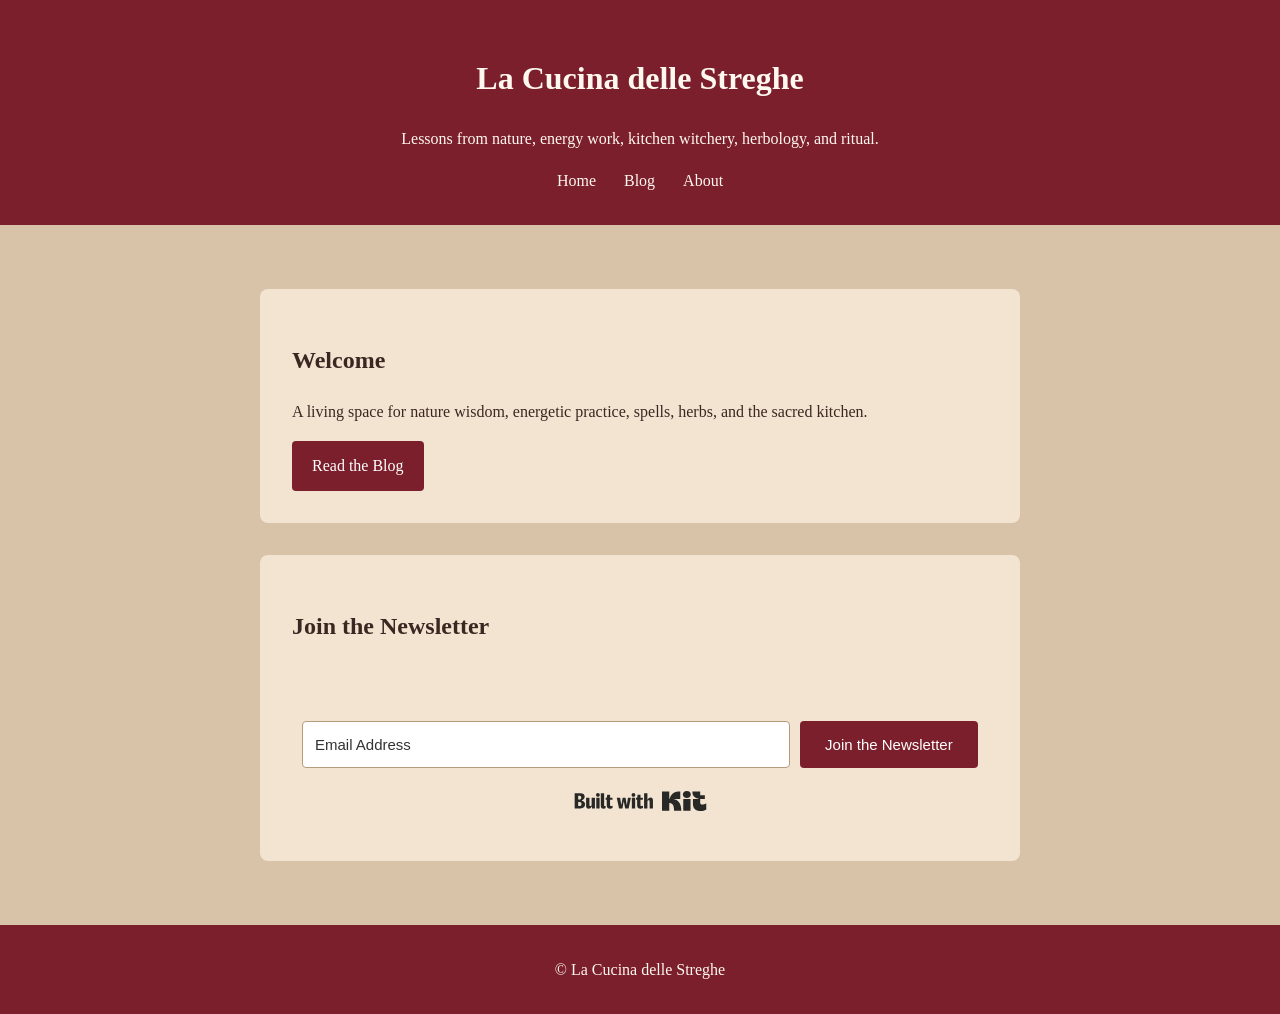
==== index.html @ 62442eb1 "Add files via upload" ====
<!doctype html>
<html lang="en">
<head>
  <meta charset="utf-8">
  <meta name="viewport" content="width=device-width,initial-scale=1">
  <title>La Cucina delle Streghe</title>
  <link rel="stylesheet" href="style.css">
</head>
<body>
  <header>
    <h1>La Cucina delle Streghe</h1>
    <p>Lessons from nature, energy work, kitchen witchery, herbology, and ritual.</p>
    <nav>
      <a href="index.html">Home</a>
      <a href="blog.html">Blog</a>
      <a href="about.html">About</a>
    </nav>
  </header>

  <main>
    <section class="hero">
      <h2>Welcome</h2>
      <p>A living space for nature wisdom, energetic practice, spells, herbs, and the sacred kitchen.</p>
      <a class="button" href="blog.html">Read the Blog</a>
    </section>

    <section>
      <h2>Join the Newsletter</h2>
      <script src="https://f.convertkit.com/ckjs/ck.5.js"></script>
      <form action="https://app.kit.com/forms/9707019/subscriptions" class="seva-form formkit-form" method="post" data-sv-form="9707019" data-uid="40eaea085b" data-format="inline" data-version="5" data-options="{&quot;settings&quot;:{&quot;after_subscribe&quot;:{&quot;action&quot;:&quot;message&quot;,&quot;success_message&quot;:&quot;Success! Now check your email to confirm your subscription.&quot;,&quot;redirect_url&quot;:&quot;&quot;},&quot;analytics&quot;:{&quot;google&quot;:null,&quot;fathom&quot;:null,&quot;facebook&quot;:null,&quot;segment&quot;:null,&quot;pinterest&quot;:null,&quot;sparkloop&quot;:null,&quot;googletagmanager&quot;:null},&quot;modal&quot;:{&quot;trigger&quot;:&quot;timer&quot;,&quot;scroll_percentage&quot;:null,&quot;timer&quot;:5,&quot;devices&quot;:&quot;all&quot;,&quot;show_once_every&quot;:15},&quot;powered_by&quot;:{&quot;show&quot;:true,&quot;url&quot;:&quot;https://kit.com/features/forms?utm_campaign=poweredby&amp;utm_content=form&amp;utm_medium=referral&amp;utm_source=dynamic&quot;},&quot;recaptcha&quot;:{&quot;enabled&quot;:false},&quot;return_visitor&quot;:{&quot;action&quot;:&quot;show&quot;,&quot;custom_content&quot;:&quot;&quot;},&quot;slide_in&quot;:{&quot;display_in&quot;:&quot;bottom_right&quot;,&quot;trigger&quot;:&quot;timer&quot;,&quot;scroll_percentage&quot;:null,&quot;timer&quot;:5,&quot;devices&quot;:&quot;all&quot;,&quot;show_once_every&quot;:15},&quot;sticky_bar&quot;:{&quot;display_in&quot;:&quot;top&quot;,&quot;trigger&quot;:&quot;timer&quot;,&quot;scroll_percentage&quot;:null,&quot;timer&quot;:5,&quot;devices&quot;:&quot;all&quot;,&quot;show_once_every&quot;:15}},&quot;version&quot;:&quot;5&quot;}" min-width="400 500 600 700 800"><div data-style="clean"><ul class="formkit-alert formkit-alert-error" data-element="errors" data-group="alert"></ul><div data-element="fields" data-stacked="false" class="seva-fields formkit-fields"><div class="formkit-field"><input class="formkit-input" name="email_address" aria-label="Email Address" placeholder="Email Address" required="" type="email" style="color: rgb(0, 0, 0); border-color: rgb(227, 227, 227); border-radius: 4px; font-weight: 400;"></div><button data-element="submit" class="formkit-submit formkit-submit" style="color: rgb(255, 255, 255); background-color: rgb(206, 24, 53); border-radius: 4px; font-weight: 400;"><div class="formkit-spinner"><div></div><div></div><div></div></div><span class="">Join the Newsletter</span></button></div><div class="formkit-powered-by-convertkit-container"><a href="https://kit.com/features/forms?utm_campaign=poweredby&amp;utm_content=form&amp;utm_medium=referral&amp;utm_source=dynamic" data-element="powered-by" class="formkit-powered-by-convertkit" data-variant="dark" target="_blank" rel="nofollow noopener">Built with Kit</a></div></div><style>.formkit-form[data-uid="40eaea085b"] *{box-sizing:border-box;}.formkit-form[data-uid="40eaea085b"]{-webkit-font-smoothing:antialiased;-moz-osx-font-smoothing:grayscale;}.formkit-form[data-uid="40eaea085b"] legend{border:none;font-size:inherit;margin-bottom:10px;padding:0;position:relative;display:table;}.formkit-form[data-uid="40eaea085b"] fieldset{border:0;padding:0.01em 0 0 0;margin:0;min-width:0;}.formkit-form[data-uid="40eaea085b"] body:not(:-moz-handler-blocked) fieldset{display:table-cell;}.formkit-form[data-uid="40eaea085b"] h1,.formkit-form[data-uid="40eaea085b"] h2,.formkit-form[data-uid="40eaea085b"] h3,.formkit-form[data-uid="40eaea085b"] h4,.formkit-form[data-uid="40eaea085b"] h5,.formkit-form[data-uid="40eaea085b"] h6{color:inherit;font-size:inherit;font-weight:inherit;}.formkit-form[data-uid="40eaea085b"] h2{font-size:1.5em;margin:1em 0;}.formkit-form[data-uid="40eaea085b"] h3{font-size:1.17em;margin:1em 0;}.formkit-form[data-uid="40eaea085b"] p{color:inherit;font-size:inherit;font-weight:inherit;}.formkit-form[data-uid="40eaea085b"] ol:not([template-default]),.formkit-form[data-uid="40eaea085b"] ul:not([template-default]),.formkit-form[data-uid="40eaea085b"] blockquote:not([template-default]){text-align:left;}.formkit-form[data-uid="40eaea085b"] p:not([template-default]),.formkit-form[data-uid="40eaea085b"] hr:not([template-default]),.formkit-form[data-uid="40eaea085b"] blockquote:not([template-default]),.formkit-form[data-uid="40eaea085b"] ol:not([template-default]),.formkit-form[data-uid="40eaea085b"] ul:not([template-default]){color:inherit;font-style:initial;}.formkit-form[data-uid="40eaea085b"] .ordered-list,.formkit-form[data-uid="40eaea085b"] .unordered-list{list-style-position:outside !important;padding-left:1em;}.formkit-form[data-uid="40eaea085b"] .list-item{padding-left:0;}.formkit-form[data-uid="40eaea085b"][data-format="modal"]{display:none;}.formkit-form[data-uid="40eaea085b"][data-format="slide in"]{display:none;}.formkit-form[data-uid="40eaea085b"][data-format="sticky bar"]{display:none;}.formkit-sticky-bar .formkit-form[data-uid="40eaea085b"][data-format="sticky bar"]{display:block;}.formkit-form[data-uid="40eaea085b"] .formkit-input,.formkit-form[data-uid="40eaea085b"] .formkit-select,.formkit-form[data-uid="40eaea085b"] .formkit-checkboxes{width:100%;}.formkit-form[data-uid="40eaea085b"] .formkit-button,.formkit-form[data-uid="40eaea085b"] .formkit-submit{border:0;border-radius:5px;color:#ffffff;cursor:pointer;display:inline-block;text-align:center;font-size:15px;font-weight:500;cursor:pointer;margin-bottom:15px;overflow:hidden;padding:0;position:relative;vertical-align:middle;}.formkit-form[data-uid="40eaea085b"] .formkit-button:hover,.formkit-form[data-uid="40eaea085b"] .formkit-submit:hover,.formkit-form[data-uid="40eaea085b"] .formkit-button:focus,.formkit-form[data-uid="40eaea085b"] .formkit-submit:focus{outline:none;}.formkit-form[data-uid="40eaea085b"] .formkit-button:hover > span,.formkit-form[data-uid="40eaea085b"] .formkit-submit:hover > span,.formkit-form[data-uid="40eaea085b"] .formkit-button:focus > span,.formkit-form[data-uid="40eaea085b"] .formkit-submit:focus > span{background-color:rgba(0,0,0,0.1);}.formkit-form[data-uid="40eaea085b"] .formkit-button > span,.formkit-form[data-uid="40eaea085b"] .formkit-submit > span{display:block;-webkit-transition:all 300ms ease-in-out;transition:all 300ms ease-in-out;padding:12px 24px;}.formkit-form[data-uid="40eaea085b"] .formkit-input{background:#ffffff;font-size:15px;padding:12px;border:1px solid #e3e3e3;-webkit-flex:1 0 auto;-ms-flex:1 0 auto;flex:1 0 auto;line-height:1.4;margin:0;-webkit-transition:border-color ease-out 300ms;transition:border-color ease-out 300ms;}.formkit-form[data-uid="40eaea085b"] .formkit-input:focus{outline:none;border-color:#1677be;-webkit-transition:border-color ease 300ms;transition:border-color ease 300ms;}.formkit-form[data-uid="40eaea085b"] .formkit-input::-webkit-input-placeholder{color:inherit;opacity:0.8;}.formkit-form[data-uid="40eaea085b"] .formkit-input::-moz-placeholder{color:inherit;opacity:0.8;}.formkit-form[data-uid="40eaea085b"] .formkit-input:-ms-input-placeholder{color:inherit;opacity:0.8;}.formkit-form[data-uid="40eaea085b"] .formkit-input::placeholder{color:inherit;opacity:0.8;}.formkit-form[data-uid="40eaea085b"] [data-group="dropdown"]{position:relative;display:inline-block;width:100%;}.formkit-form[data-uid="40eaea085b"] [data-group="dropdown"]::before{content:"";top:calc(50% - 2.5px);right:10px;position:absolute;pointer-events:none;border-color:#4f4f4f transparent transparent transparent;border-style:solid;border-width:6px 6px 0 6px;height:0;width:0;z-index:999;}.formkit-form[data-uid="40eaea085b"] [data-group="dropdown"] select{height:auto;width:100%;cursor:pointer;color:#333333;line-height:1.4;margin-bottom:0;padding:0 6px;-webkit-appearance:none;-moz-appearance:none;appearance:none;font-size:15px;padding:12px;padding-right:25px;border:1px solid #e3e3e3;background:#ffffff;}.formkit-form[data-uid="40eaea085b"] [data-group="dropdown"] select:focus{outline:none;}.formkit-form[data-uid="40eaea085b"] [data-group="checkboxes"]{text-align:left;margin:0;}.formkit-form[data-uid="40eaea085b"] [data-group="checkboxes"] [data-group="checkbox"]{margin-bottom:10px;}.formkit-form[data-uid="40eaea085b"] [data-group="checkboxes"] [data-group="checkbox"] *{cursor:pointer;}.formkit-form[data-uid="40eaea085b"] [data-group="checkboxes"] [data-group="checkbox"]:last-of-type{margin-bottom:0;}.formkit-form[data-uid="40eaea085b"] [data-group="checkboxes"] [data-group="checkbox"] input[type="checkbox"]{display:none;}.formkit-form[data-uid="40eaea085b"] [data-group="checkboxes"] [data-group="checkbox"] input[type="checkbox"] + label::after{content:none;}.formkit-form[data-uid="40eaea085b"] [data-group="checkboxes"] [data-group="checkbox"] input[type="checkbox"]:checked + label::after{border-color:#ffffff;content:"";}.formkit-form[data-uid="40eaea085b"] [data-group="checkboxes"] [data-group="checkbox"] input[type="checkbox"]:checked + label::before{background:#10bf7a;border-color:#10bf7a;}.formkit-form[data-uid="40eaea085b"] [data-group="checkboxes"] [data-group="checkbox"] label{position:relative;display:inline-block;padding-left:28px;}.formkit-form[data-uid="40eaea085b"] [data-group="checkboxes"] [data-group="checkbox"] label::before,.formkit-form[data-uid="40eaea085b"] [data-group="checkboxes"] [data-group="checkbox"] label::after{position:absolute;content:"";display:inline-block;}.formkit-form[data-uid="40eaea085b"] [data-group="checkboxes"] [data-group="checkbox"] label::before{height:16px;width:16px;border:1px solid #e3e3e3;background:#ffffff;left:0px;top:3px;}.formkit-form[data-uid="40eaea085b"] [data-group="checkboxes"] [data-group="checkbox"] label::after{height:4px;width:8px;border-left:2px solid #4d4d4d;border-bottom:2px solid #4d4d4d;-webkit-transform:rotate(-45deg);-ms-transform:rotate(-45deg);transform:rotate(-45deg);left:4px;top:8px;}.formkit-form[data-uid="40eaea085b"] .formkit-alert{background:#f9fafb;border:1px solid #e3e3e3;border-radius:5px;-webkit-flex:1 0 auto;-ms-flex:1 0 auto;flex:1 0 auto;list-style:none;margin:25px auto;padding:12px;text-align:center;width:100%;}.formkit-form[data-uid="40eaea085b"] .formkit-alert:empty{display:none;}.formkit-form[data-uid="40eaea085b"] .formkit-alert-success{background:#d3fbeb;border-color:#10bf7a;color:#0c905c;}.formkit-form[data-uid="40eaea085b"] .formkit-alert-error{background:#fde8e2;border-color:#f2643b;color:#ea4110;}.formkit-form[data-uid="40eaea085b"] .formkit-spinner{display:-webkit-box;display:-webkit-flex;display:-ms-flexbox;display:flex;height:0px;width:0px;margin:0 auto;position:absolute;top:0;left:0;right:0;width:0px;overflow:hidden;text-align:center;-webkit-transition:all 300ms ease-in-out;transition:all 300ms ease-in-out;}.formkit-form[data-uid="40eaea085b"] .formkit-spinner > div{margin:auto;width:12px;height:12px;background-color:#fff;opacity:0.3;border-radius:100%;display:inline-block;-webkit-animation:formkit-bouncedelay-formkit-form-data-uid-40eaea085b- 1.4s infinite ease-in-out both;animation:formkit-bouncedelay-formkit-form-data-uid-40eaea085b- 1.4s infinite ease-in-out both;}.formkit-form[data-uid="40eaea085b"] .formkit-spinner > div:nth-child(1){-webkit-animation-delay:-0.32s;animation-delay:-0.32s;}.formkit-form[data-uid="40eaea085b"] .formkit-spinner > div:nth-child(2){-webkit-animation-delay:-0.16s;animation-delay:-0.16s;}.formkit-form[data-uid="40eaea085b"] .formkit-submit[data-active] .formkit-spinner{opacity:1;height:100%;width:50px;}.formkit-form[data-uid="40eaea085b"] .formkit-submit[data-active] .formkit-spinner ~ span{opacity:0;}.formkit-form[data-uid="40eaea085b"] .formkit-powered-by[data-active="false"]{opacity:0.35;}.formkit-form[data-uid="40eaea085b"] .formkit-powered-by-convertkit-container{display:-webkit-box;display:-webkit-flex;display:-ms-flexbox;display:flex;width:100%;margin:10px 0;position:relative;}.formkit-form[data-uid="40eaea085b"] .formkit-powered-by-convertkit-container[data-active="false"]{opacity:0.35;}.formkit-form[data-uid="40eaea085b"] .formkit-powered-by-convertkit{-webkit-align-items:center;-webkit-box-align:center;-ms-flex-align:center;align-items:center;background-color:#ffffff;border-radius:9px;color:#3d3d3d;cursor:pointer;display:block;height:36px;margin:0 auto;opacity:0.95;padding:0;-webkit-text-decoration:none;text-decoration:none;text-indent:100%;-webkit-transition:ease-in-out all 200ms;transition:ease-in-out all 200ms;white-space:nowrap;overflow:hidden;-webkit-user-select:none;-moz-user-select:none;-ms-user-select:none;user-select:none;width:157px;background-repeat:no-repeat;background-position:center;background-image:url("data:image/svg+xml;charset=utf8,%3Csvg width='133' height='36' viewBox='0 0 133 36' fill='none' xmlns='http://www.w3.org/2000/svg'%3E%3Cpath d='M0.861 25.5C0.735 25.5 0.651 25.416 0.651 25.29V10.548C0.651 10.422 0.735 10.338 0.861 10.338H6.279C9.072 10.338 10.668 11.451 10.668 13.824C10.668 15.819 9.219 16.932 8.001 17.226C7.707 17.268 7.707 17.625 8.022 17.688C9.912 18.108 11.088 19.116 11.088 21.321C11.088 23.715 9.429 25.5 6.426 25.5H0.861ZM5.397 23.085C6.825 23.085 7.518 22.224 7.518 21.006C7.518 19.683 6.825 18.948 5.397 18.948H4.2V23.085H5.397ZM5.313 16.617C6.51 16.617 7.245 15.945 7.245 14.601C7.245 13.383 6.51 12.753 5.25 12.753H4.2V16.617H5.313ZM17.9758 23.883C17.9758 23.568 17.6608 23.505 17.5348 23.799C17.0308 24.954 16.1698 25.731 14.5528 25.731C12.8728 25.731 12.0958 24.471 12.0958 22.707V14.937C12.0958 14.811 12.1798 14.727 12.3058 14.727H15.2248C15.3508 14.727 15.4348 14.811 15.4348 14.937V21.657C15.4348 22.581 15.7708 23.022 16.4638 23.022C17.1778 23.022 17.6188 22.581 17.6188 21.657V14.937C17.6188 14.811 17.7028 14.727 17.8288 14.727H20.7478C20.8738 14.727 20.9578 14.811 20.9578 14.937V25.29C20.9578 25.416 20.8738 25.5 20.7478 25.5H18.1858C18.0598 25.5 17.9758 25.416 17.9758 25.29V23.883ZM25.6141 25.29C25.6141 25.416 25.5301 25.5 25.4041 25.5H22.4851C22.3591 25.5 22.2751 25.416 22.2751 25.29V14.937C22.2751 14.811 22.3591 14.727 22.4851 14.727H25.4041C25.5301 14.727 25.6141 14.811 25.6141 14.937V25.29ZM23.9131 13.74C22.8001 13.74 22.0441 12.942 22.0441 11.934C22.0441 10.926 22.8001 10.107 23.9131 10.107C25.0051 10.107 25.7611 10.926 25.7611 11.934C25.7611 12.942 25.0051 13.74 23.9131 13.74ZM26.7883 10.548C26.7883 10.422 26.8723 10.338 26.9983 10.338H29.9173C30.0433 10.338 30.1273 10.422 30.1273 10.548V22.056C30.1273 22.749 30.2533 23.085 30.8203 23.085C31.0093 23.085 31.1983 23.043 31.3663 23.001C31.5133 22.959 31.6183 22.959 31.6183 23.127V25.059C31.6183 25.164 31.5763 25.269 31.4923 25.311C30.9673 25.521 30.2953 25.71 29.5813 25.71C27.7123 25.71 26.7883 24.639 26.7883 22.476V10.548ZM32.4237 14.727C32.8227 14.727 32.9277 14.538 32.9697 14.055L33.1167 12.039C33.1167 11.913 33.2217 11.829 33.3477 11.829H35.8887C36.0147 11.829 36.0987 11.913 36.0987 12.039V14.517C36.0987 14.643 36.1827 14.727 36.3087 14.727H38.2827C38.4087 14.727 38.4927 14.811 38.4927 14.937V16.659C38.4927 16.785 38.4087 16.869 38.2827 16.869H36.0777V22.056C36.0777 22.875 36.5397 23.085 37.0647 23.085C37.4847 23.085 37.9467 22.938 38.3247 22.707C38.4717 22.623 38.5767 22.665 38.5767 22.833V24.828C38.5767 24.933 38.5347 25.017 38.4507 25.08C37.8417 25.458 36.9807 25.71 36.0357 25.71C34.2927 25.71 32.7387 24.912 32.7387 22.476V16.869H31.8567C31.7307 16.869 31.6467 16.785 31.6467 16.659V14.937C31.6467 14.811 31.7307 14.727 31.8567 14.727H32.4237ZM51.3808 14.727C51.5068 14.727 51.5908 14.79 51.6118 14.916L52.3888 19.851L52.5778 21.174C52.6198 21.468 52.9558 21.468 52.9768 21.174C53.0398 20.712 53.0818 20.271 53.1658 19.83L53.8798 14.916C53.9008 14.79 53.9848 14.727 54.1108 14.727H56.6728C56.8198 14.727 56.8828 14.811 56.8618 14.958L54.6778 25.311C54.6568 25.437 54.5728 25.5 54.4468 25.5H51.3178C51.1918 25.5 51.1078 25.437 51.0868 25.311L50.1208 20.082L49.8898 18.633C49.8688 18.444 49.6588 18.444 49.6378 18.633L49.4068 20.103L48.5458 25.311C48.5248 25.437 48.4408 25.5 48.3148 25.5H45.2068C45.0808 25.5 44.9968 25.437 44.9758 25.311L42.8128 14.958C42.7918 14.811 42.8548 14.727 43.0018 14.727H45.9628C46.0888 14.727 46.1728 14.79 46.1938 14.916L46.9288 19.83C47.0128 20.271 47.0758 20.754 47.1388 21.195C47.2018 21.51 47.4748 21.531 47.5378 21.195L47.7478 19.872L48.6088 14.916C48.6298 14.79 48.7138 14.727 48.8398 14.727H51.3808ZM61.1582 25.29C61.1582 25.416 61.0742 25.5 60.9482 25.5H58.0292C57.9032 25.5 57.8192 25.416 57.8192 25.29V14.937C57.8192 14.811 57.9032 14.727 58.0292 14.727H60.9482C61.0742 14.727 61.1582 14.811 61.1582 14.937V25.29ZM59.4572 13.74C58.3442 13.74 57.5882 12.942 57.5882 11.934C57.5882 10.926 58.3442 10.107 59.4572 10.107C60.5492 10.107 61.3052 10.926 61.3052 11.934C61.3052 12.942 60.5492 13.74 59.4572 13.74ZM62.8154 14.727C63.2144 14.727 63.3194 14.538 63.3614 14.055L63.5084 12.039C63.5084 11.913 63.6134 11.829 63.7394 11.829H66.2804C66.4064 11.829 66.4904 11.913 66.4904 12.039V14.517C66.4904 14.643 66.5744 14.727 66.7004 14.727H68.6744C68.8004 14.727 68.8844 14.811 68.8844 14.937V16.659C68.8844 16.785 68.8004 16.869 68.6744 16.869H66.4694V22.056C66.4694 22.875 66.9314 23.085 67.4564 23.085C67.8764 23.085 68.3384 22.938 68.7164 22.707C68.8634 22.623 68.9684 22.665 68.9684 22.833V24.828C68.9684 24.933 68.9264 25.017 68.8424 25.08C68.2334 25.458 67.3724 25.71 66.4274 25.71C64.6844 25.71 63.1304 24.912 63.1304 22.476V16.869H62.2484C62.1224 16.869 62.0384 16.785 62.0384 16.659V14.937C62.0384 14.811 62.1224 14.727 62.2484 14.727H62.8154ZM73.4298 16.323C73.4298 16.638 73.7868 16.68 73.9128 16.407C74.3748 15.315 75.1308 14.496 76.6008 14.496C78.2178 14.496 78.9528 15.609 78.9528 17.373V25.29C78.9528 25.416 78.8688 25.5 78.7428 25.5H75.8238C75.6978 25.5 75.6138 25.416 75.6138 25.29V18.633C75.6138 17.709 75.2778 17.268 74.5848 17.268C73.8708 17.268 73.4298 17.709 73.4298 18.633V25.29C73.4298 25.416 73.3458 25.5 73.2198 25.5H70.3008C70.1748 25.5 70.0908 25.416 70.0908 25.29V10.548C70.0908 10.422 70.1748 10.338 70.3008 10.338H73.2198C73.3458 10.338 73.4298 10.422 73.4298 10.548V16.323Z' fill='%231E1E1E'/%3E%3Cpath d='M100.132 16.3203C105.58 17.3761 107.272 22.4211 107.318 27.4961C107.318 27.6101 107.226 27.7041 107.112 27.7041H100.252C100.138 27.7041 100.046 27.6121 100.046 27.5001C100.026 23.5629 99.3877 20.0896 95.4865 19.9396C95.3705 19.9356 95.2725 20.0276 95.2725 20.1456V27.5001C95.2725 27.6141 95.1806 27.7061 95.0666 27.7061H88.206C88.092 27.7061 88 27.6141 88 27.5001V8.75585C88 8.64187 88.092 8.54989 88.206 8.54989H95.0686C95.1826 8.54989 95.2745 8.64187 95.2745 8.75585V15.7764C95.2745 15.8804 95.3585 15.9644 95.4625 15.9644C95.5445 15.9644 95.6185 15.9104 95.6425 15.8324C97.4081 10.0416 100.709 8.58588 106.07 8.55189C106.184 8.55189 106.276 8.64387 106.276 8.75785V15.7604C106.276 15.8744 106.184 15.9664 106.07 15.9664H100.166C100.066 15.9664 99.9856 16.0464 99.9856 16.1464C99.9856 16.2304 100.048 16.3043 100.132 16.3203ZM118.918 20.7095V16.1704C118.918 16.0564 119.01 15.9644 119.124 15.9644H124.173C124.273 15.9644 124.353 15.8844 124.353 15.7844C124.353 15.6985 124.291 15.6245 124.207 15.6085C120.256 14.8246 118.432 12.5511 118.37 8.75585C118.368 8.64387 118.458 8.54989 118.572 8.54989H125.986C126.1 8.54989 126.192 8.64187 126.192 8.75585V11.9532C126.192 12.0672 126.284 12.1592 126.398 12.1592H130.649C130.763 12.1592 130.855 12.2511 130.855 12.3651V15.7624C130.855 15.8764 130.763 15.9684 130.649 15.9684H126.398C126.284 15.9684 126.192 16.0604 126.192 16.1744V19.8356C126.192 21.1294 126.986 21.5553 128.04 21.5553C129.692 21.5553 131.323 20.8114 131.977 20.4735C132.113 20.4035 132.277 20.5015 132.277 20.6555V26.3543C132.277 26.5063 132.193 26.6463 132.059 26.7183C131.413 27.0582 129.418 28 127.136 28C122.435 27.996 118.918 26.0824 118.918 20.7095ZM109.266 27.4981V16.1704C109.266 16.0564 109.358 15.9644 109.472 15.9644H116.334C116.448 15.9644 116.54 16.0564 116.54 16.1704V27.4981C116.54 27.6121 116.448 27.7041 116.334 27.7041H109.472C109.358 27.7021 109.266 27.6101 109.266 27.4981ZM108.876 11.4913C108.876 13.4189 110.238 14.9826 112.853 14.9826C115.469 14.9826 116.83 13.4189 116.83 11.4913C116.83 9.56369 115.471 8 112.853 8C110.238 8 108.876 9.56369 108.876 11.4913Z' fill='%231E1E1E'/%3E%3C/svg%3E");}.formkit-form[data-uid="40eaea085b"] .formkit-powered-by-convertkit:hover,.formkit-form[data-uid="40eaea085b"] .formkit-powered-by-convertkit:focus{background-color:#ffffff;-webkit-transform:scale(1.025) perspective(1px);-ms-transform:scale(1.025) perspective(1px);transform:scale(1.025) perspective(1px);opacity:1;}.formkit-form[data-uid="40eaea085b"] .formkit-powered-by-convertkit[data-variant="dark"],.formkit-form[data-uid="40eaea085b"] .formkit-powered-by-convertkit[data-variant="light"]{background-color:transparent;border-color:transparent;width:133px;}.formkit-form[data-uid="40eaea085b"] .formkit-powered-by-convertkit[data-variant="light"]{color:#ffffff;background-image:url("data:image/svg+xml;charset=utf8,%3Csvg width='133' height='36' viewBox='0 0 133 36' fill='none' xmlns='http://www.w3.org/2000/svg'%3E%3Cpath d='M0.861 25.5C0.735 25.5 0.651 25.416 0.651 25.29V10.548C0.651 10.422 0.735 10.338 0.861 10.338H6.279C9.072 10.338 10.668 11.451 10.668 13.824C10.668 15.819 9.219 16.932 8.001 17.226C7.707 17.268 7.707 17.625 8.022 17.688C9.912 18.108 11.088 19.116 11.088 21.321C11.088 23.715 9.429 25.5 6.426 25.5H0.861ZM5.397 23.085C6.825 23.085 7.518 22.224 7.518 21.006C7.518 19.683 6.825 18.948 5.397 18.948H4.2V23.085H5.397ZM5.313 16.617C6.51 16.617 7.245 15.945 7.245 14.601C7.245 13.383 6.51 12.753 5.25 12.753H4.2V16.617H5.313ZM17.9758 23.883C17.9758 23.568 17.6608 23.505 17.5348 23.799C17.0308 24.954 16.1698 25.731 14.5528 25.731C12.8728 25.731 12.0958 24.471 12.0958 22.707V14.937C12.0958 14.811 12.1798 14.727 12.3058 14.727H15.2248C15.3508 14.727 15.4348 14.811 15.4348 14.937V21.657C15.4348 22.581 15.7708 23.022 16.4638 23.022C17.1778 23.022 17.6188 22.581 17.6188 21.657V14.937C17.6188 14.811 17.7028 14.727 17.8288 14.727H20.7478C20.8738 14.727 20.9578 14.811 20.9578 14.937V25.29C20.9578 25.416 20.8738 25.5 20.7478 25.5H18.1858C18.0598 25.5 17.9758 25.416 17.9758 25.29V23.883ZM25.6141 25.29C25.6141 25.416 25.5301 25.5 25.4041 25.5H22.4851C22.3591 25.5 22.2751 25.416 22.2751 25.29V14.937C22.2751 14.811 22.3591 14.727 22.4851 14.727H25.4041C25.5301 14.727 25.6141 14.811 25.6141 14.937V25.29ZM23.9131 13.74C22.8001 13.74 22.0441 12.942 22.0441 11.934C22.0441 10.926 22.8001 10.107 23.9131 10.107C25.0051 10.107 25.7611 10.926 25.7611 11.934C25.7611 12.942 25.0051 13.74 23.9131 13.74ZM26.7883 10.548C26.7883 10.422 26.8723 10.338 26.9983 10.338H29.9173C30.0433 10.338 30.1273 10.422 30.1273 10.548V22.056C30.1273 22.749 30.2533 23.085 30.8203 23.085C31.0093 23.085 31.1983 23.043 31.3663 23.001C31.5133 22.959 31.6183 22.959 31.6183 23.127V25.059C31.6183 25.164 31.5763 25.269 31.4923 25.311C30.9673 25.521 30.2953 25.71 29.5813 25.71C27.7123 25.71 26.7883 24.639 26.7883 22.476V10.548ZM32.4237 14.727C32.8227 14.727 32.9277 14.538 32.9697 14.055L33.1167 12.039C33.1167 11.913 33.2217 11.829 33.3477 11.829H35.8887C36.0147 11.829 36.0987 11.913 36.0987 12.039V14.517C36.0987 14.643 36.1827 14.727 36.3087 14.727H38.2827C38.4087 14.727 38.4927 14.811 38.4927 14.937V16.659C38.4927 16.785 38.4087 16.869 38.2827 16.869H36.0777V22.056C36.0777 22.875 36.5397 23.085 37.0647 23.085C37.4847 23.085 37.9467 22.938 38.3247 22.707C38.4717 22.623 38.5767 22.665 38.5767 22.833V24.828C38.5767 24.933 38.5347 25.017 38.4507 25.08C37.8417 25.458 36.9807 25.71 36.0357 25.71C34.2927 25.71 32.7387 24.912 32.7387 22.476V16.869H31.8567C31.7307 16.869 31.6467 16.785 31.6467 16.659V14.937C31.6467 14.811 31.7307 14.727 31.8567 14.727H32.4237ZM51.3808 14.727C51.5068 14.727 51.5908 14.79 51.6118 14.916L52.3888 19.851L52.5778 21.174C52.6198 21.468 52.9558 21.468 52.9768 21.174C53.0398 20.712 53.0818 20.271 53.1658 19.83L53.8798 14.916C53.9008 14.79 53.9848 14.727 54.1108 14.727H56.6728C56.8198 14.727 56.8828 14.811 56.8618 14.958L54.6778 25.311C54.6568 25.437 54.5728 25.5 54.4468 25.5H51.3178C51.1918 25.5 51.1078 25.437 51.0868 25.311L50.1208 20.082L49.8898 18.633C49.8688 18.444 49.6588 18.444 49.6378 18.633L49.4068 20.103L48.5458 25.311C48.5248 25.437 48.4408 25.5 48.3148 25.5H45.2068C45.0808 25.5 44.9968 25.437 44.9758 25.311L42.8128 14.958C42.7918 14.811 42.8548 14.727 43.0018 14.727H45.9628C46.0888 14.727 46.1728 14.79 46.1938 14.916L46.9288 19.83C47.0128 20.271 47.0758 20.754 47.1388 21.195C47.2018 21.51 47.4748 21.531 47.5378 21.195L47.7478 19.872L48.6088 14.916C48.6298 14.79 48.7138 14.727 48.8398 14.727H51.3808ZM61.1582 25.29C61.1582 25.416 61.0742 25.5 60.9482 25.5H58.0292C57.9032 25.5 57.8192 25.416 57.8192 25.29V14.937C57.8192 14.811 57.9032 14.727 58.0292 14.727H60.9482C61.0742 14.727 61.1582 14.811 61.1582 14.937V25.29ZM59.4572 13.74C58.3442 13.74 57.5882 12.942 57.5882 11.934C57.5882 10.926 58.3442 10.107 59.4572 10.107C60.5492 10.107 61.3052 10.926 61.3052 11.934C61.3052 12.942 60.5492 13.74 59.4572 13.74ZM62.8154 14.727C63.2144 14.727 63.3194 14.538 63.3614 14.055L63.5084 12.039C63.5084 11.913 63.6134 11.829 63.7394 11.829H66.2804C66.4064 11.829 66.4904 11.913 66.4904 12.039V14.517C66.4904 14.643 66.5744 14.727 66.7004 14.727H68.6744C68.8004 14.727 68.8844 14.811 68.8844 14.937V16.659C68.8844 16.785 68.8004 16.869 68.6744 16.869H66.4694V22.056C66.4694 22.875 66.9314 23.085 67.4564 23.085C67.8764 23.085 68.3384 22.938 68.7164 22.707C68.8634 22.623 68.9684 22.665 68.9684 22.833V24.828C68.9684 24.933 68.9264 25.017 68.8424 25.08C68.2334 25.458 67.3724 25.71 66.4274 25.71C64.6844 25.71 63.1304 24.912 63.1304 22.476V16.869H62.2484C62.1224 16.869 62.0384 16.785 62.0384 16.659V14.937C62.0384 14.811 62.1224 14.727 62.2484 14.727H62.8154ZM73.4298 16.323C73.4298 16.638 73.7868 16.68 73.9128 16.407C74.3748 15.315 75.1308 14.496 76.6008 14.496C78.2178 14.496 78.9528 15.609 78.9528 17.373V25.29C78.9528 25.416 78.8688 25.5 78.7428 25.5H75.8238C75.6978 25.5 75.6138 25.416 75.6138 25.29V18.633C75.6138 17.709 75.2778 17.268 74.5848 17.268C73.8708 17.268 73.4298 17.709 73.4298 18.633V25.29C73.4298 25.416 73.3458 25.5 73.2198 25.5H70.3008C70.1748 25.5 70.0908 25.416 70.0908 25.29V10.548C70.0908 10.422 70.1748 10.338 70.3008 10.338H73.2198C73.3458 10.338 73.4298 10.422 73.4298 10.548V16.323Z' fill='white'/%3E%3Cpath d='M100.132 16.3203C105.58 17.3761 107.272 22.4211 107.318 27.4961C107.318 27.6101 107.226 27.7041 107.112 27.7041H100.252C100.138 27.7041 100.046 27.6121 100.046 27.5001C100.026 23.5629 99.3877 20.0896 95.4865 19.9396C95.3705 19.9356 95.2725 20.0276 95.2725 20.1456V27.5001C95.2725 27.6141 95.1806 27.7061 95.0666 27.7061H88.206C88.092 27.7061 88 27.6141 88 27.5001V8.75585C88 8.64187 88.092 8.54989 88.206 8.54989H95.0686C95.1826 8.54989 95.2745 8.64187 95.2745 8.75585V15.7764C95.2745 15.8804 95.3585 15.9644 95.4625 15.9644C95.5445 15.9644 95.6185 15.9104 95.6425 15.8324C97.4081 10.0416 100.709 8.58588 106.07 8.55189C106.184 8.55189 106.276 8.64387 106.276 8.75785V15.7604C106.276 15.8744 106.184 15.9664 106.07 15.9664H100.166C100.066 15.9664 99.9856 16.0464 99.9856 16.1464C99.9856 16.2304 100.048 16.3043 100.132 16.3203ZM118.918 20.7095V16.1704C118.918 16.0564 119.01 15.9644 119.124 15.9644H124.173C124.273 15.9644 124.353 15.8844 124.353 15.7844C124.353 15.6985 124.291 15.6245 124.207 15.6085C120.256 14.8246 118.432 12.5511 118.37 8.75585C118.368 8.64387 118.458 8.54989 118.572 8.54989H125.986C126.1 8.54989 126.192 8.64187 126.192 8.75585V11.9532C126.192 12.0672 126.284 12.1592 126.398 12.1592H130.649C130.763 12.1592 130.855 12.2511 130.855 12.3651V15.7624C130.855 15.8764 130.763 15.9684 130.649 15.9684H126.398C126.284 15.9684 126.192 16.0604 126.192 16.1744V19.8356C126.192 21.1294 126.986 21.5553 128.04 21.5553C129.692 21.5553 131.323 20.8114 131.977 20.4735C132.113 20.4035 132.277 20.5015 132.277 20.6555V26.3543C132.277 26.5063 132.193 26.6463 132.059 26.7183C131.413 27.0582 129.418 28 127.136 28C122.435 27.996 118.918 26.0824 118.918 20.7095ZM109.266 27.4981V16.1704C109.266 16.0564 109.358 15.9644 109.472 15.9644H116.334C116.448 15.9644 116.54 16.0564 116.54 16.1704V27.4981C116.54 27.6121 116.448 27.7041 116.334 27.7041H109.472C109.358 27.7021 109.266 27.6101 109.266 27.4981ZM108.876 11.4913C108.876 13.4189 110.238 14.9826 112.853 14.9826C115.469 14.9826 116.83 13.4189 116.83 11.4913C116.83 9.56369 115.471 8 112.853 8C110.238 8 108.876 9.56369 108.876 11.4913Z' fill='white'/%3E%3C/svg%3E");}@-webkit-keyframes formkit-bouncedelay-formkit-form-data-uid-40eaea085b-{0%,80%,100%{-webkit-transform:scale(0);-ms-transform:scale(0);transform:scale(0);}40%{-webkit-transform:scale(1);-ms-transform:scale(1);transform:scale(1);}}@keyframes formkit-bouncedelay-formkit-form-data-uid-40eaea085b-{0%,80%,100%{-webkit-transform:scale(0);-ms-transform:scale(0);transform:scale(0);}40%{-webkit-transform:scale(1);-ms-transform:scale(1);transform:scale(1);}}.formkit-form[data-uid="40eaea085b"] blockquote{padding:10px 20px;margin:0 0 20px;border-left:5px solid #e1e1e1;}.formkit-form[data-uid="40eaea085b"] .seva-custom-content{padding:15px;font-size:16px;color:#fff;mix-blend-mode:difference;}.formkit-form[data-uid="40eaea085b"] .formkit-modal.guard{max-width:420px;width:100%;} .formkit-form[data-uid="40eaea085b"]{max-width:700px;}.formkit-form[data-uid="40eaea085b"] [data-style="clean"]{width:100%;}.formkit-form[data-uid="40eaea085b"] .formkit-fields{display:-webkit-box;display:-webkit-flex;display:-ms-flexbox;display:flex;-webkit-flex-wrap:wrap;-ms-flex-wrap:wrap;flex-wrap:wrap;margin:0 auto;}.formkit-form[data-uid="40eaea085b"] .formkit-field,.formkit-form[data-uid="40eaea085b"] .formkit-submit{margin:0 0 15px 0;-webkit-flex:1 0 100%;-ms-flex:1 0 100%;flex:1 0 100%;}.formkit-form[data-uid="40eaea085b"] .formkit-powered-by-convertkit-container{margin:0;}.formkit-form[data-uid="40eaea085b"] .formkit-submit{position:static;}.formkit-form[data-uid="40eaea085b"][min-width~="700"] [data-style="clean"],.formkit-form[data-uid="40eaea085b"][min-width~="800"] [data-style="clean"]{padding:10px;padding-top:56px;}.formkit-form[data-uid="40eaea085b"][min-width~="700"] .formkit-fields[data-stacked="false"],.formkit-form[data-uid="40eaea085b"][min-width~="800"] .formkit-fields[data-stacked="false"]{margin-left:-5px;margin-right:-5px;}.formkit-form[data-uid="40eaea085b"][min-width~="700"] .formkit-fields[data-stacked="false"] .formkit-field,.formkit-form[data-uid="40eaea085b"][min-width~="800"] .formkit-fields[data-stacked="false"] .formkit-field,.formkit-form[data-uid="40eaea085b"][min-width~="700"] .formkit-fields[data-stacked="false"] .formkit-submit,.formkit-form[data-uid="40eaea085b"][min-width~="800"] .formkit-fields[data-stacked="false"] .formkit-submit{margin:0 5px 15px 5px;}.formkit-form[data-uid="40eaea085b"][min-width~="700"] .formkit-fields[data-stacked="false"] .formkit-field,.formkit-form[data-uid="40eaea085b"][min-width~="800"] .formkit-fields[data-stacked="false"] .formkit-field{-webkit-flex:100 1 auto;-ms-flex:100 1 auto;flex:100 1 auto;}.formkit-form[data-uid="40eaea085b"][min-width~="700"] .formkit-fields[data-stacked="false"] .formkit-submit,.formkit-form[data-uid="40eaea085b"][min-width~="800"] .formkit-fields[data-stacked="false"] .formkit-submit{-webkit-flex:1 1 auto;-ms-flex:1 1 auto;flex:1 1 auto;} </style></form>
    </section>
  </main>

  <footer>© La Cucina delle Streghe</footer>
</body>
</html>
---- style.css ----
body {
  margin: 0;
  font-family: Georgia, serif;
  color: #3a2722;
  background: #d8c2a8;
  line-height: 1.6;
}

header, footer {
  text-align: center;
  padding: 2rem 1rem;
  background: #7a1f2b;
  color: #fff8ef;
}

nav a {
  margin: 0 .75rem;
  color: #fff8ef;
  text-decoration: none;
}

main {
  max-width: 760px;
  margin: auto;
  padding: 2rem 1rem;
}

.hero,
main section,
article {
  background: #f3e4d2;
  padding: 2rem;
  margin: 2rem 0;
  border-radius: 8px;
}

.button {
  display: inline-block;
  padding: .75rem 1.25rem;
  background: #7a1f2b;
  color: #ffffff;
  text-decoration: none;
  border-radius: 4px;
}

article {
  border-bottom: 3px solid #7a1f2b;
}

.formkit-submit {
  background-color: #7a1f2b !important;
}

.formkit-input {
  border-color: #b89b7c !important;
}
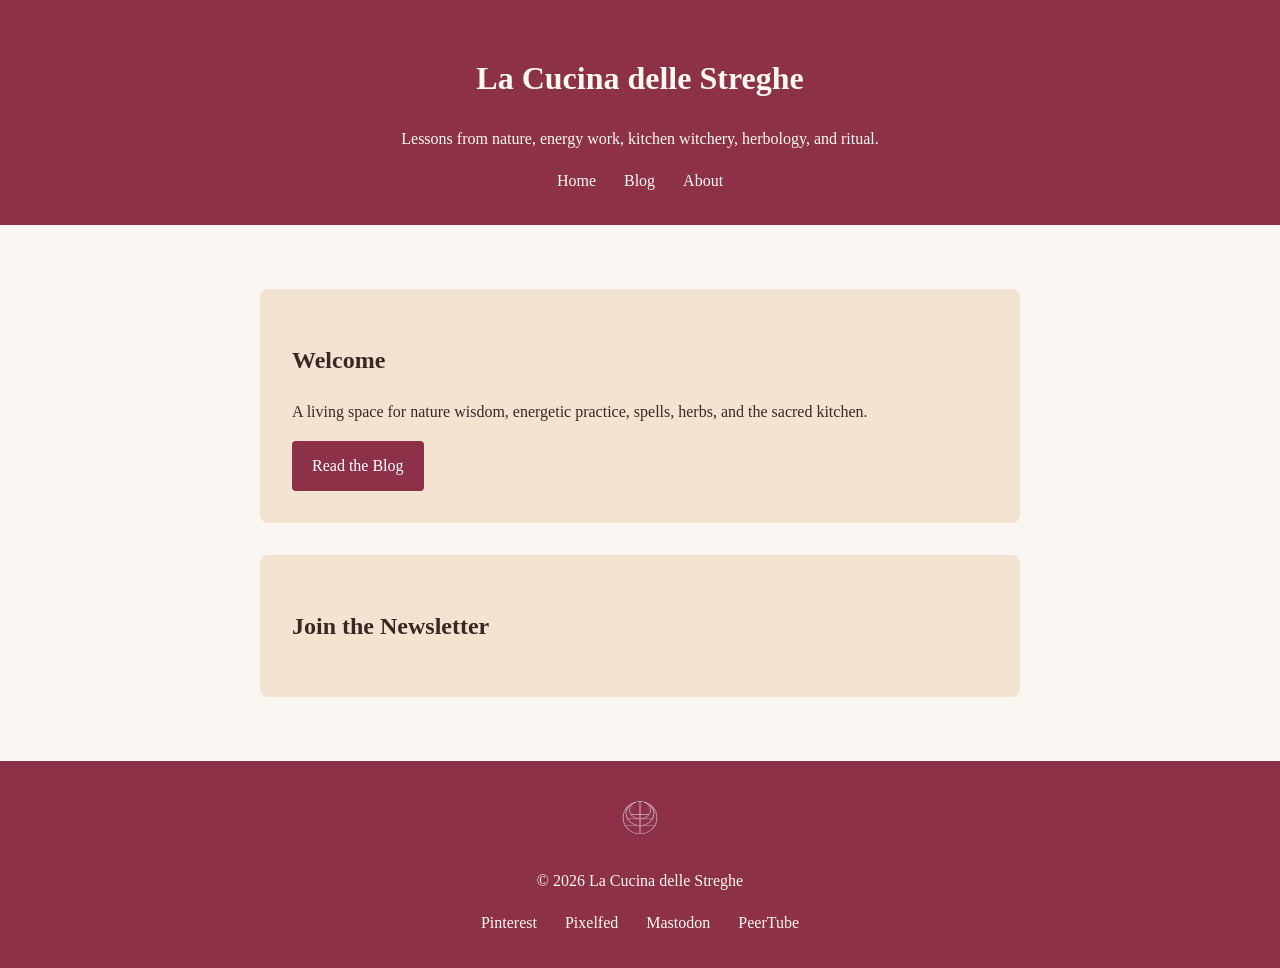
==== commit bcd0f0d3: "Update footer: accessible footer, socials, responsive CSS" ====
--- a/index.html
+++ b/index.html
@@ -27,10 +27,44 @@
     <section>
       <h2>Join the Newsletter</h2>
       <script src="https://f.convertkit.com/ckjs/ck.5.js"></script>
-      <form action="https://app.kit.com/forms/9707019/subscriptions" class="seva-form formkit-form" method="post" data-sv-form="9707019" data-uid="40eaea085b" data-format="inline" data-version="5" data-options="{&quot;settings&quot;:{&quot;after_subscribe&quot;:{&quot;action&quot;:&quot;message&quot;,&quot;success_message&quot;:&quot;Success! Now check your email to confirm your subscription.&quot;,&quot;redirect_url&quot;:&quot;&quot;},&quot;analytics&quot;:{&quot;google&quot;:null,&quot;fathom&quot;:null,&quot;facebook&quot;:null,&quot;segment&quot;:null,&quot;pinterest&quot;:null,&quot;sparkloop&quot;:null,&quot;googletagmanager&quot;:null},&quot;modal&quot;:{&quot;trigger&quot;:&quot;timer&quot;,&quot;scroll_percentage&quot;:null,&quot;timer&quot;:5,&quot;devices&quot;:&quot;all&quot;,&quot;show_once_every&quot;:15},&quot;powered_by&quot;:{&quot;show&quot;:true,&quot;url&quot;:&quot;https://kit.com/features/forms?utm_campaign=poweredby&amp;utm_content=form&amp;utm_medium=referral&amp;utm_source=dynamic&quot;},&quot;recaptcha&quot;:{&quot;enabled&quot;:false},&quot;return_visitor&quot;:{&quot;action&quot;:&quot;show&quot;,&quot;custom_content&quot;:&quot;&quot;},&quot;slide_in&quot;:{&quot;display_in&quot;:&quot;bottom_right&quot;,&quot;trigger&quot;:&quot;timer&quot;,&quot;scroll_percentage&quot;:null,&quot;timer&quot;:5,&quot;devices&quot;:&quot;all&quot;,&quot;show_once_every&quot;:15},&quot;sticky_bar&quot;:{&quot;display_in&quot;:&quot;top&quot;,&quot;trigger&quot;:&quot;timer&quot;,&quot;scroll_percentage&quot;:null,&quot;timer&quot;:5,&quot;devices&quot;:&quot;all&quot;,&quot;show_once_every&quot;:15}},&quot;version&quot;:&quot;5&quot;}" min-width="400 500 600 700 800"><div data-style="clean"><ul class="formkit-alert formkit-alert-error" data-element="errors" data-group="alert"></ul><div data-element="fields" data-stacked="false" class="seva-fields formkit-fields"><div class="formkit-field"><input class="formkit-input" name="email_address" aria-label="Email Address" placeholder="Email Address" required="" type="email" style="color: rgb(0, 0, 0); border-color: rgb(227, 227, 227); border-radius: 4px; font-weight: 400;"></div><button data-element="submit" class="formkit-submit formkit-submit" style="color: rgb(255, 255, 255); background-color: rgb(206, 24, 53); border-radius: 4px; font-weight: 400;"><div class="formkit-spinner"><div></div><div></div><div></div></div><span class="">Join the Newsletter</span></button></div><div class="formkit-powered-by-convertkit-container"><a href="https://kit.com/features/forms?utm_campaign=poweredby&amp;utm_content=form&amp;utm_medium=referral&amp;utm_source=dynamic" data-element="powered-by" class="formkit-powered-by-convertkit" data-variant="dark" target="_blank" rel="nofollow noopener">Built with Kit</a></div></div><style>.formkit-form[data-uid="40eaea085b"] *{box-sizing:border-box;}.formkit-form[data-uid="40eaea085b"]{-webkit-font-smoothing:antialiased;-moz-osx-font-smoothing:grayscale;}.formkit-form[data-uid="40eaea085b"] legend{border:none;font-size:inherit;margin-bottom:10px;padding:0;position:relative;display:table;}.formkit-form[data-uid="40eaea085b"] fieldset{border:0;padding:0.01em 0 0 0;margin:0;min-width:0;}.formkit-form[data-uid="40eaea085b"] body:not(:-moz-handler-blocked) fieldset{display:table-cell;}.formkit-form[data-uid="40eaea085b"] h1,.formkit-form[data-uid="40eaea085b"] h2,.formkit-form[data-uid="40eaea085b"] h3,.formkit-form[data-uid="40eaea085b"] h4,.formkit-form[data-uid="40eaea085b"] h5,.formkit-form[data-uid="40eaea085b"] h6{color:inherit;font-size:inherit;font-weight:inherit;}.formkit-form[data-uid="40eaea085b"] h2{font-size:1.5em;margin:1em 0;}.formkit-form[data-uid="40eaea085b"] h3{font-size:1.17em;margin:1em 0;}.formkit-form[data-uid="40eaea085b"] p{color:inherit;font-size:inherit;font-weight:inherit;}.formkit-form[data-uid="40eaea085b"] ol:not([template-default]),.formkit-form[data-uid="40eaea085b"] ul:not([template-default]),.formkit-form[data-uid="40eaea085b"] blockquote:not([template-default]){text-align:left;}.formkit-form[data-uid="40eaea085b"] p:not([template-default]),.formkit-form[data-uid="40eaea085b"] hr:not([template-default]),.formkit-form[data-uid="40eaea085b"] blockquote:not([template-default]),.formkit-form[data-uid="40eaea085b"] ol:not([template-default]),.formkit-form[data-uid="40eaea085b"] ul:not([template-default]){color:inherit;font-style:initial;}.formkit-form[data-uid="40eaea085b"] .ordered-list,.formkit-form[data-uid="40eaea085b"] .unordered-list{list-style-position:outside !important;padding-left:1em;}.formkit-form[data-uid="40eaea085b"] .list-item{padding-left:0;}.formkit-form[data-uid="40eaea085b"][data-format="modal"]{display:none;}.formkit-form[data-uid="40eaea085b"][data-format="slide in"]{display:none;}.formkit-form[data-uid="40eaea085b"][data-format="sticky bar"]{display:none;}.formkit-sticky-bar .formkit-form[data-uid="40eaea085b"][data-format="sticky bar"]{display:block;}.formkit-form[data-uid="40eaea085b"] .formkit-input,.formkit-form[data-uid="40eaea085b"] .formkit-select,.formkit-form[data-uid="40eaea085b"] .formkit-checkboxes{width:100%;}.formkit-form[data-uid="40eaea085b"] .formkit-button,.formkit-form[data-uid="40eaea085b"] .formkit-submit{border:0;border-radius:5px;color:#ffffff;cursor:pointer;display:inline-block;text-align:center;font-size:15px;font-weight:500;cursor:pointer;margin-bottom:15px;overflow:hidden;padding:0;position:relative;vertical-align:middle;}.formkit-form[data-uid="40eaea085b"] .formkit-button:hover,.formkit-form[data-uid="40eaea085b"] .formkit-submit:hover,.formkit-form[data-uid="40eaea085b"] .formkit-button:focus,.formkit-form[data-uid="40eaea085b"] .formkit-submit:focus{outline:none;}.formkit-form[data-uid="40eaea085b"] .formkit-button:hover > span,.formkit-form[data-uid="40eaea085b"] .formkit-submit:hover > span,.formkit-form[data-uid="40eaea085b"] .formkit-button:focus > span,.formkit-form[data-uid="40eaea085b"] .formkit-submit:focus > span{background-color:rgba(0,0,0,0.1);}.formkit-form[data-uid="40eaea085b"] .formkit-button > span,.formkit-form[data-uid="40eaea085b"] .formkit-submit > span{display:block;-webkit-transition:all 300ms ease-in-out;transition:all 300ms ease-in-out;padding:12px 24px;}.formkit-form[data-uid="40eaea085b"] .formkit-input{background:#ffffff;font-size:15px;padding:12px;border:1px solid #e3e3e3;-webkit-flex:1 0 auto;-ms-flex:1 0 auto;flex:1 0 auto;line-height:1.4;margin:0;-webkit-transition:border-color ease-out 300ms;transition:border-color ease-out 300ms;}.formkit-form[data-uid="40eaea085b"] .formkit-input:focus{outline:none;border-color:#1677be;-webkit-transition:border-color ease 300ms;transition:border-color ease 300ms;}.formkit-form[data-uid="40eaea085b"] .formkit-input::-webkit-input-placeholder{color:inherit;opacity:0.8;}.formkit-form[data-uid="40eaea085b"] .formkit-input::-moz-placeholder{color:inherit;opacity:0.8;}.formkit-form[data-uid="40eaea085b"] .formkit-input:-ms-input-placeholder{color:inherit;opacity:0.8;}.formkit-form[data-uid="40eaea085b"] .formkit-input::placeholder{color:inherit;opacity:0.8;}.formkit-form[data-uid="40eaea085b"] [data-group="dropdown"]{position:relative;display:inline-block;width:100%;}.formkit-form[data-uid="40eaea085b"] [data-group="dropdown"]::before{content:"";top:calc(50% - 2.5px);right:10px;position:absolute;pointer-events:none;border-color:#4f4f4f transparent transparent transparent;border-style:solid;border-width:6px 6px 0 6px;height:0;width:0;z-index:999;}.formkit-form[data-uid="40eaea085b"] [data-group="dropdown"] select{height:auto;width:100%;cursor:pointer;color:#333333;line-height:1.4;margin-bottom:0;padding:0 6px;-webkit-appearance:none;-moz-appearance:none;appearance:none;font-size:15px;padding:12px;padding-right:25px;border:1px solid #e3e3e3;background:#ffffff;}.formkit-form[data-uid="40eaea085b"] [data-group="dropdown"] select:focus{outline:none;}.formkit-form[data-uid="40eaea085b"] [data-group="checkboxes"]{text-align:left;margin:0;}.formkit-form[data-uid="40eaea085b"] [data-group="checkboxes"] [data-group="checkbox"]{margin-bottom:10px;}.formkit-form[data-uid="40eaea085b"] [data-group="checkboxes"] [data-group="checkbox"] *{cursor:pointer;}.formkit-form[data-uid="40eaea085b"] [data-group="checkboxes"] [data-group="checkbox"]:last-of-type{margin-bottom:0;}.formkit-form[data-uid="40eaea085b"] [data-group="checkboxes"] [data-group="checkbox"] input[type="checkbox"]{display:none;}.formkit-form[data-uid="40eaea085b"] [data-group="checkboxes"] [data-group="checkbox"] input[type="checkbox"] + label::after{content:none;}.formkit-form[data-uid="40eaea085b"] [data-group="checkboxes"] [data-group="checkbox"] input[type="checkbox"]:checked + label::after{border-color:#ffffff;content:"";}.formkit-form[data-uid="40eaea085b"] [data-group="checkboxes"] [data-group="checkbox"] input[type="checkbox"]:checked + label::before{background:#10bf7a;border-color:#10bf7a;}.formkit-form[data-uid="40eaea085b"] [data-group="checkboxes"] [data-group="checkbox"] label{position:relative;display:inline-block;padding-left:28px;}.formkit-form[data-uid="40eaea085b"] [data-group="checkboxes"] [data-group="checkbox"] label::before,.formkit-form[data-uid="40eaea085b"] [data-group="checkboxes"] [data-group="checkbox"] label::after{position:absolute;content:"";display:inline-block;}.formkit-form[data-uid="40eaea085b"] [data-group="checkboxes"] [data-group="checkbox"] label::before{height:16px;width:16px;border:1px solid #e3e3e3;background:#ffffff;left:0px;top:3px;}.formkit-form[data-uid="40eaea085b"] [data-group="checkboxes"] [data-group="checkbox"] label::after{height:4px;width:8px;border-left:2px solid #4d4d4d;border-bottom:2px solid #4d4d4d;-webkit-transform:rotate(-45deg);-ms-transform:rotate(-45deg);transform:rotate(-45deg);left:4px;top:8px;}.formkit-form[data-uid="40eaea085b"] .formkit-alert{background:#f9fafb;border:1px solid #e3e3e3;border-radius:5px;-webkit-flex:1 0 auto;-ms-flex:1 0 auto;flex:1 0 auto;list-style:none;margin:25px auto;padding:12px;text-align:center;width:100%;}.formkit-form[data-uid="40eaea085b"] .formkit-alert:empty{display:none;}.formkit-form[data-uid="40eaea085b"] .formkit-alert-success{background:#d3fbeb;border-color:#10bf7a;color:#0c905c;}.formkit-form[data-uid="40eaea085b"] .formkit-alert-error{background:#fde8e2;border-color:#f2643b;color:#ea4110;}.formkit-form[data-uid="40eaea085b"] .formkit-spinner{display:-webkit-box;display:-webkit-flex;display:-ms-flexbox;display:flex;height:0px;width:0px;margin:0 auto;position:absolute;top:0;left:0;right:0;width:0px;overflow:hidden;text-align:center;-webkit-transition:all 300ms ease-in-out;transition:all 300ms ease-in-out;}.formkit-form[data-uid="40eaea085b"] .formkit-spinner > div{margin:auto;width:12px;height:12px;background-color:#fff;opacity:0.3;border-radius:100%;display:inline-block;-webkit-animation:formkit-bouncedelay-formkit-form-data-uid-40eaea085b- 1.4s infinite ease-in-out both;animation:formkit-bouncedelay-formkit-form-data-uid-40eaea085b- 1.4s infinite ease-in-out both;}.formkit-form[data-uid="40eaea085b"] .formkit-spinner > div:nth-child(1){-webkit-animation-delay:-0.32s;animation-delay:-0.32s;}.formkit-form[data-uid="40eaea085b"] .formkit-spinner > div:nth-child(2){-webkit-animation-delay:-0.16s;animation-delay:-0.16s;}.formkit-form[data-uid="40eaea085b"] .formkit-submit[data-active] .formkit-spinner{opacity:1;height:100%;width:50px;}.formkit-form[data-uid="40eaea085b"] .formkit-submit[data-active] .formkit-spinner ~ span{opacity:0;}.formkit-form[data-uid="40eaea085b"] .formkit-powered-by[data-active="false"]{opacity:0.35;}.formkit-form[data-uid="40eaea085b"] .formkit-powered-by-convertkit-container{display:-webkit-box;display:-webkit-flex;display:-ms-flexbox;display:flex;width:100%;margin:10px 0;position:relative;}.formkit-form[data-uid="40eaea085b"] .formkit-powered-by-convertkit-container[data-active="false"]{opacity:0.35;}.formkit-form[data-uid="40eaea085b"] .formkit-powered-by-convertkit{-webkit-align-items:center;-webkit-box-align:center;-ms-flex-align:center;align-items:center;background-color:#ffffff;border-radius:9px;color:#3d3d3d;cursor:pointer;display:block;height:36px;margin:0 auto;opacity:0.95;padding:0;-webkit-text-decoration:none;text-decoration:none;text-indent:100%;-webkit-transition:ease-in-out all 200ms;transition:ease-in-out all 200ms;white-space:nowrap;overflow:hidden;-webkit-user-select:none;-moz-user-select:none;-ms-user-select:none;user-select:none;width:157px;background-repeat:no-repeat;background-position:center;background-image:url("data:image/svg+xml;charset=utf8,%3Csvg width='133' height='36' viewBox='0 0 133 36' fill='none' xmlns='http://www.w3.org/2000/svg'%3E%3Cpath d='M0.861 25.5C0.735 25.5 0.651 25.416 0.651 25.29V10.548C0.651 10.422 0.735 10.338 0.861 10.338H6.279C9.072 10.338 10.668 11.451 10.668 13.824C10.668 15.819 9.219 16.932 8.001 17.226C7.707 17.268 7.707 17.625 8.022 17.688C9.912 18.108 11.088 19.116 11.088 21.321C11.088 23.715 9.429 25.5 6.426 25.5H0.861ZM5.397 23.085C6.825 23.085 7.518 22.224 7.518 21.006C7.518 19.683 6.825 18.948 5.397 18.948H4.2V23.085H5.397ZM5.313 16.617C6.51 16.617 7.245 15.945 7.245 14.601C7.245 13.383 6.51 12.753 5.25 12.753H4.2V16.617H5.313ZM17.9758 23.883C17.9758 23.568 17.6608 23.505 17.5348 23.799C17.0308 24.954 16.1698 25.731 14.5528 25.731C12.8728 25.731 12.0958 24.471 12.0958 22.707V14.937C12.0958 14.811 12.1798 14.727 12.3058 14.727H15.2248C15.3508 14.727 15.4348 14.811 15.4348 14.937V21.657C15.4348 22.581 15.7708 23.022 16.4638 23.022C17.1778 23.022 17.6188 22.581 17.6188 21.657V14.937C17.6188 14.811 17.7028 14.727 17.8288 14.727H20.7478C20.8738 14.727 20.9578 14.811 20.9578 14.937V25.29C20.9578 25.416 20.8738 25.5 20.7478 25.5H18.1858C18.0598 25.5 17.9758 25.416 17.9758 25.29V23.883ZM25.6141 25.29C25.6141 25.416 25.5301 25.5 25.4041 25.5H22.4851C22.3591 25.5 22.2751 25.416 22.2751 25.29V14.937C22.2751 14.811 22.3591 14.727 22.4851 14.727H25.4041C25.5301 14.727 25.6141 14.811 25.6141 14.937V25.29ZM23.9131 13.74C22.8001 13.74 22.0441 12.942 22.0441 11.934C22.0441 10.926 22.8001 10.107 23.9131 10.107C25.0051 10.107 25.7611 10.926 25.7611 11.934C25.7611 12.942 25.0051 13.74 23.9131 13.74ZM26.7883 10.548C26.7883 10.422 26.8723 10.338 26.9983 10.338H29.9173C30.0433 10.338 30.1273 10.422 30.1273 10.548V22.056C30.1273 22.749 30.2533 23.085 30.8203 23.085C31.0093 23.085 31.1983 23.043 31.3663 23.001C31.5133 22.959 31.6183 22.959 31.6183 23.127V25.059C31.6183 25.164 31.5763 25.269 31.4923 25.311C30.9673 25.521 30.2953 25.71 29.5813 25.71C27.7123 25.71 26.7883 24.639 26.7883 22.476V10.548ZM32.4237 14.727C32.8227 14.727 32.9277 14.538 32.9697 14.055L33.1167 12.039C33.1167 11.913 33.2217 11.829 33.3477 11.829H35.8887C36.0147 11.829 36.0987 11.913 36.0987 12.039V14.517C36.0987 14.643 36.1827 14.727 36.3087 14.727H38.2827C38.4087 14.727 38.4927 14.811 38.4927 14.937V16.659C38.4927 16.785 38.4087 16.869 38.2827 16.869H36.0777V22.056C36.0777 22.875 36.5397 23.085 37.0647 23.085C37.4847 23.085 37.9467 22.938 38.3247 22.707C38.4717 22.623 38.5767 22.665 38.5767 22.833V24.828C38.5767 24.933 38.5347 25.017 38.4507 25.08C37.8417 25.458 36.9807 25.71 36.0357 25.71C34.2927 25.71 32.7387 24.912 32.7387 22.476V16.869H31.8567C31.7307 16.869 31.6467 16.785 31.6467 16.659V14.937C31.6467 14.811 31.7307 14.727 31.8567 14.727H32.4237ZM51.3808 14.727C51.5068 14.727 51.5908 14.79 51.6118 14.916L52.3888 19.851L52.5778 21.174C52.6198 21.468 52.9558 21.468 52.9768 21.174C53.0398 20.712 53.0818 20.271 53.1658 19.83L53.8798 14.916C53.9008 14.79 53.9848 14.727 54.1108 14.727H56.6728C56.8198 14.727 56.8828 14.811 56.8618 14.958L54.6778 25.311C54.6568 25.437 54.5728 25.5 54.4468 25.5H51.3178C51.1918 25.5 51.1078 25.437 51.0868 25.311L50.1208 20.082L49.8898 18.633C49.8688 18.444 49.6588 18.444 49.6378 18.633L49.4068 20.103L48.5458 25.311C48.5248 25.437 48.4408 25.5 48.3148 25.5H45.2068C45.0808 25.5 44.9968 25.437 44.9758 25.311L42.8128 14.958C42.7918 14.811 42.8548 14.727 43.0018 14.727H45.9628C46.0888 14.727 46.1728 14.79 46.1938 14.916L46.9288 19.83C47.0128 20.271 47.0758 20.754 47.1388 21.195C47.2018 21.51 47.4748 21.531 47.5378 21.195L47.7478 19.872L48.6088 14.916C48.6298 14.79 48.7138 14.727 48.8398 14.727H51.3808ZM61.1582 25.29C61.1582 25.416 61.0742 25.5 60.9482 25.5H58.0292C57.9032 25.5 57.8192 25.416 57.8192 25.29V14.937C57.8192 14.811 57.9032 14.727 58.0292 14.727H60.9482C61.0742 14.727 61.1582 14.811 61.1582 14.937V25.29ZM59.4572 13.74C58.3442 13.74 57.5882 12.942 57.5882 11.934C57.5882 10.926 58.3442 10.107 59.4572 10.107C60.5492 10.107 61.3052 10.926 61.3052 11.934C61.3052 12.942 60.5492 13.74 59.4572 13.74ZM62.8154 14.727C63.2144 14.727 63.3194 14.538 63.3614 14.055L63.5084 12.039C63.5084 11.913 63.6134 11.829 63.7394 11.829H66.2804C66.4064 11.829 66.4904 11.913 66.4904 12.039V14.517C66.4904 14.643 66.5744 14.727 66.7004 14.727H68.6744C68.8004 14.727 68.8844 14.811 68.8844 14.937V16.659C68.8844 16.785 68.8004 16.869 68.6744 16.869H66.4694V22.056C66.4694 22.875 66.9314 23.085 67.4564 23.085C67.8764 23.085 68.3384 22.938 68.7164 22.707C68.8634 22.623 68.9684 22.665 68.9684 22.833V24.828C68.9684 24.933 68.9264 25.017 68.8424 25.08C68.2334 25.458 67.3724 25.71 66.4274 25.71C64.6844 25.71 63.1304 24.912 63.1304 22.476V16.869H62.2484C62.1224 16.869 62.0384 16.785 62.0384 16.659V14.937C62.0384 14.811 62.1224 14.727 62.2484 14.727H62.8154ZM73.4298 16.323C73.4298 16.638 73.7868 16.68 73.9128 16.407C74.3748 15.315 75.1308 14.496 76.6008 14.496C78.2178 14.496 78.9528 15.609 78.9528 17.373V25.29C78.9528 25.416 78.8688 25.5 78.7428 25.5H75.8238C75.6978 25.5 75.6138 25.416 75.6138 25.29V18.633C75.6138 17.709 75.2778 17.268 74.5848 17.268C73.8708 17.268 73.4298 17.709 73.4298 18.633V25.29C73.4298 25.416 73.3458 25.5 73.2198 25.5H70.3008C70.1748 25.5 70.0908 25.416 70.0908 25.29V10.548C70.0908 10.422 70.1748 10.338 70.3008 10.338H73.2198C73.3458 10.338 73.4298 10.422 73.4298 10.548V16.323Z' fill='%231E1E1E'/%3E%3Cpath d='M100.132 16.3203C105.58 17.3761 107.272 22.4211 107.318 27.4961C107.318 27.6101 107.226 27.7041 107.112 27.7041H100.252C100.138 27.7041 100.046 27.6121 100.046 27.5001C100.026 23.5629 99.3877 20.0896 95.4865 19.9396C95.3705 19.9356 95.2725 20.0276 95.2725 20.1456V27.5001C95.2725 27.6141 95.1806 27.7061 95.0666 27.7061H88.206C88.092 27.7061 88 27.6141 88 27.5001V8.75585C88 8.64187 88.092 8.54989 88.206 8.54989H95.0686C95.1826 8.54989 95.2745 8.64187 95.2745 8.75585V15.7764C95.2745 15.8804 95.3585 15.9644 95.4625 15.9644C95.5445 15.9644 95.6185 15.9104 95.6425 15.8324C97.4081 10.0416 100.709 8.58588 106.07 8.55189C106.184 8.55189 106.276 8.64387 106.276 8.75785V15.7604C106.276 15.8744 106.184 15.9664 106.07 15.9664H100.166C100.066 15.9664 99.9856 16.0464 99.9856 16.1464C99.9856 16.2304 100.048 16.3043 100.132 16.3203ZM118.918 20.7095V16.1704C118.918 16.0564 119.01 15.9644 119.124 15.9644H124.173C124.273 15.9644 124.353 15.8844 124.353 15.7844C124.353 15.6985 124.291 15.6245 124.207 15.6085C120.256 14.8246 118.432 12.5511 118.37 8.75585C118.368 8.64387 118.458 8.54989 118.572 8.54989H125.986C126.1 8.54989 126.192 8.64187 126.192 8.75585V11.9532C126.192 12.0672 126.284 12.1592 126.398 12.1592H130.649C130.763 12.1592 130.855 12.2511 130.855 12.3651V15.7624C130.855 15.8764 130.763 15.9684 130.649 15.9684H126.398C126.284 15.9684 126.192 16.0604 126.192 16.1744V19.8356C126.192 21.1294 126.986 21.5553 128.04 21.5553C129.692 21.5553 131.323 20.8114 131.977 20.4735C132.113 20.4035 132.277 20.5015 132.277 20.6555V26.3543C132.277 26.5063 132.193 26.6463 132.059 26.7183C131.413 27.0582 129.418 28 127.136 28C122.435 27.996 118.918 26.0824 118.918 20.7095ZM109.266 27.4981V16.1704C109.266 16.0564 109.358 15.9644 109.472 15.9644H116.334C116.448 15.9644 116.54 16.0564 116.54 16.1704V27.4981C116.54 27.6121 116.448 27.7041 116.334 27.7041H109.472C109.358 27.7021 109.266 27.6101 109.266 27.4981ZM108.876 11.4913C108.876 13.4189 110.238 14.9826 112.853 14.9826C115.469 14.9826 116.83 13.4189 116.83 11.4913C116.83 9.56369 115.471 8 112.853 8C110.238 8 108.876 9.56369 108.876 11.4913Z' fill='%231E1E1E'/%3E%3C/svg%3E");}.formkit-form[data-uid="40eaea085b"] .formkit-powered-by-convertkit:hover,.formkit-form[data-uid="40eaea085b"] .formkit-powered-by-convertkit:focus{background-color:#ffffff;-webkit-transform:scale(1.025) perspective(1px);-ms-transform:scale(1.025) perspective(1px);transform:scale(1.025) perspective(1px);opacity:1;}.formkit-form[data-uid="40eaea085b"] .formkit-powered-by-convertkit[data-variant="dark"],.formkit-form[data-uid="40eaea085b"] .formkit-powered-by-convertkit[data-variant="light"]{background-color:transparent;border-color:transparent;width:133px;}.formkit-form[data-uid="40eaea085b"] .formkit-powered-by-convertkit[data-variant="light"]{color:#ffffff;background-image:url("data:image/svg+xml;charset=utf8,%3Csvg width='133' height='36' viewBox='0 0 133 36' fill='none' xmlns='http://www.w3.org/2000/svg'%3E%3Cpath d='M0.861 25.5C0.735 25.5 0.651 25.416 0.651 25.29V10.548C0.651 10.422 0.735 10.338 0.861 10.338H6.279C9.072 10.338 10.668 11.451 10.668 13.824C10.668 15.819 9.219 16.932 8.001 17.226C7.707 17.268 7.707 17.625 8.022 17.688C9.912 18.108 11.088 19.116 11.088 21.321C11.088 23.715 9.429 25.5 6.426 25.5H0.861ZM5.397 23.085C6.825 23.085 7.518 22.224 7.518 21.006C7.518 19.683 6.825 18.948 5.397 18.948H4.2V23.085H5.397ZM5.313 16.617C6.51 16.617 7.245 15.945 7.245 14.601C7.245 13.383 6.51 12.753 5.25 12.753H4.2V16.617H5.313ZM17.9758 23.883C17.9758 23.568 17.6608 23.505 17.5348 23.799C17.0308 24.954 16.1698 25.731 14.5528 25.731C12.8728 25.731 12.0958 24.471 12.0958 22.707V14.937C12.0958 14.811 12.1798 14.727 12.3058 14.727H15.2248C15.3508 14.727 15.4348 14.811 15.4348 14.937V21.657C15.4348 22.581 15.7708 23.022 16.4638 23.022C17.1778 23.022 17.6188 22.581 17.6188 21.657V14.937C17.6188 14.811 17.7028 14.727 17.8288 14.727H20.7478C20.8738 14.727 20.9578 14.811 20.9578 14.937V25.29C20.9578 25.416 20.8738 25.5 20.7478 25.5H18.1858C18.0598 25.5 17.9758 25.416 17.9758 25.29V23.883ZM25.6141 25.29C25.6141 25.416 25.5301 25.5 25.4041 25.5H22.4851C22.3591 25.5 22.2751 25.416 22.2751 25.29V14.937C22.2751 14.811 22.3591 14.727 22.4851 14.727H25.4041C25.5301 14.727 25.6141 14.811 25.6141 14.937V25.29ZM23.9131 13.74C22.8001 13.74 22.0441 12.942 22.0441 11.934C22.0441 10.926 22.8001 10.107 23.9131 10.107C25.0051 10.107 25.7611 10.926 25.7611 11.934C25.7611 12.942 25.0051 13.74 23.9131 13.74ZM26.7883 10.548C26.7883 10.422 26.8723 10.338 26.9983 10.338H29.9173C30.0433 10.338 30.1273 10.422 30.1273 10.548V22.056C30.1273 22.749 30.2533 23.085 30.8203 23.085C31.0093 23.085 31.1983 23.043 31.3663 23.001C31.5133 22.959 31.6183 22.959 31.6183 23.127V25.059C31.6183 25.164 31.5763 25.269 31.4923 25.311C30.9673 25.521 30.2953 25.71 29.5813 25.71C27.7123 25.71 26.7883 24.639 26.7883 22.476V10.548ZM32.4237 14.727C32.8227 14.727 32.9277 14.538 32.9697 14.055L33.1167 12.039C33.1167 11.913 33.2217 11.829 33.3477 11.829H35.8887C36.0147 11.829 36.0987 11.913 36.0987 12.039V14.517C36.0987 14.643 36.1827 14.727 36.3087 14.727H38.2827C38.4087 14.727 38.4927 14.811 38.4927 14.937V16.659C38.4927 16.785 38.4087 16.869 38.2827 16.869H36.0777V22.056C36.0777 22.875 36.5397 23.085 37.0647 23.085C37.4847 23.085 37.9467 22.938 38.3247 22.707C38.4717 22.623 38.5767 22.665 38.5767 22.833V24.828C38.5767 24.933 38.5347 25.017 38.4507 25.08C37.8417 25.458 36.9807 25.71 36.0357 25.71C34.2927 25.71 32.7387 24.912 32.7387 22.476V16.869H31.8567C31.7307 16.869 31.6467 16.785 31.6467 16.659V14.937C31.6467 14.811 31.7307 14.727 31.8567 14.727H32.4237ZM51.3808 14.727C51.5068 14.727 51.5908 14.79 51.6118 14.916L52.3888 19.851L52.5778 21.174C52.6198 21.468 52.9558 21.468 52.9768 21.174C53.0398 20.712 53.0818 20.271 53.1658 19.83L53.8798 14.916C53.9008 14.79 53.9848 14.727 54.1108 14.727H56.6728C56.8198 14.727 56.8828 14.811 56.8618 14.958L54.6778 25.311C54.6568 25.437 54.5728 25.5 54.4468 25.5H51.3178C51.1918 25.5 51.1078 25.437 51.0868 25.311L50.1208 20.082L49.8898 18.633C49.8688 18.444 49.6588 18.444 49.6378 18.633L49.4068 20.103L48.5458 25.311C48.5248 25.437 48.4408 25.5 48.3148 25.5H45.2068C45.0808 25.5 44.9968 25.437 44.9758 25.311L42.8128 14.958C42.7918 14.811 42.8548 14.727 43.0018 14.727H45.9628C46.0888 14.727 46.1728 14.79 46.1938 14.916L46.9288 19.83C47.0128 20.271 47.0758 20.754 47.1388 21.195C47.2018 21.51 47.4748 21.531 47.5378 21.195L47.7478 19.872L48.6088 14.916C48.6298 14.79 48.7138 14.727 48.8398 14.727H51.3808ZM61.1582 25.29C61.1582 25.416 61.0742 25.5 60.9482 25.5H58.0292C57.9032 25.5 57.8192 25.416 57.8192 25.29V14.937C57.8192 14.811 57.9032 14.727 58.0292 14.727H60.9482C61.0742 14.727 61.1582 14.811 61.1582 14.937V25.29ZM59.4572 13.74C58.3442 13.74 57.5882 12.942 57.5882 11.934C57.5882 10.926 58.3442 10.107 59.4572 10.107C60.5492 10.107 61.3052 10.926 61.3052 11.934C61.3052 12.942 60.5492 13.74 59.4572 13.74ZM62.8154 14.727C63.2144 14.727 63.3194 14.538 63.3614 14.055L63.5084 12.039C63.5084 11.913 63.6134 11.829 63.7394 11.829H66.2804C66.4064 11.829 66.4904 11.913 66.4904 12.039V14.517C66.4904 14.643 66.5744 14.727 66.7004 14.727H68.6744C68.8004 14.727 68.8844 14.811 68.8844 14.937V16.659C68.8844 16.785 68.8004 16.869 68.6744 16.869H66.4694V22.056C66.4694 22.875 66.9314 23.085 67.4564 23.085C67.8764 23.085 68.3384 22.938 68.7164 22.707C68.8634 22.623 68.9684 22.665 68.9684 22.833V24.828C68.9684 24.933 68.9264 25.017 68.8424 25.08C68.2334 25.458 67.3724 25.71 66.4274 25.71C64.6844 25.71 63.1304 24.912 63.1304 22.476V16.869H62.2484C62.1224 16.869 62.0384 16.785 62.0384 16.659V14.937C62.0384 14.811 62.1224 14.727 62.2484 14.727H62.8154ZM73.4298 16.323C73.4298 16.638 73.7868 16.68 73.9128 16.407C74.3748 15.315 75.1308 14.496 76.6008 14.496C78.2178 14.496 78.9528 15.609 78.9528 17.373V25.29C78.9528 25.416 78.8688 25.5 78.7428 25.5H75.8238C75.6978 25.5 75.6138 25.416 75.6138 25.29V18.633C75.6138 17.709 75.2778 17.268 74.5848 17.268C73.8708 17.268 73.4298 17.709 73.4298 18.633V25.29C73.4298 25.416 73.3458 25.5 73.2198 25.5H70.3008C70.1748 25.5 70.0908 25.416 70.0908 25.29V10.548C70.0908 10.422 70.1748 10.338 70.3008 10.338H73.2198C73.3458 10.338 73.4298 10.422 73.4298 10.548V16.323Z' fill='white'/%3E%3Cpath d='M100.132 16.3203C105.58 17.3761 107.272 22.4211 107.318 27.4961C107.318 27.6101 107.226 27.7041 107.112 27.7041H100.252C100.138 27.7041 100.046 27.6121 100.046 27.5001C100.026 23.5629 99.3877 20.0896 95.4865 19.9396C95.3705 19.9356 95.2725 20.0276 95.2725 20.1456V27.5001C95.2725 27.6141 95.1806 27.7061 95.0666 27.7061H88.206C88.092 27.7061 88 27.6141 88 27.5001V8.75585C88 8.64187 88.092 8.54989 88.206 8.54989H95.0686C95.1826 8.54989 95.2745 8.64187 95.2745 8.75585V15.7764C95.2745 15.8804 95.3585 15.9644 95.4625 15.9644C95.5445 15.9644 95.6185 15.9104 95.6425 15.8324C97.4081 10.0416 100.709 8.58588 106.07 8.55189C106.184 8.55189 106.276 8.64387 106.276 8.75785V15.7604C106.276 15.8744 106.184 15.9664 106.07 15.9664H100.166C100.066 15.9664 99.9856 16.0464 99.9856 16.1464C99.9856 16.2304 100.048 16.3043 100.132 16.3203ZM118.918 20.7095V16.1704C118.918 16.0564 119.01 15.9644 119.124 15.9644H124.173C124.273 15.9644 124.353 15.8844 124.353 15.7844C124.353 15.6985 124.291 15.6245 124.207 15.6085C120.256 14.8246 118.432 12.5511 118.37 8.75585C118.368 8.64387 118.458 8.54989 118.572 8.54989H125.986C126.1 8.54989 126.192 8.64187 126.192 8.75585V11.9532C126.192 12.0672 126.284 12.1592 126.398 12.1592H130.649C130.763 12.1592 130.855 12.2511 130.855 12.3651V15.7624C130.855 15.8764 130.763 15.9684 130.649 15.9684H126.398C126.284 15.9684 126.192 16.0604 126.192 16.1744V19.8356C126.192 21.1294 126.986 21.5553 128.04 21.5553C129.692 21.5553 131.323 20.8114 131.977 20.4735C132.113 20.4035 132.277 20.5015 132.277 20.6555V26.3543C132.277 26.5063 132.193 26.6463 132.059 26.7183C131.413 27.0582 129.418 28 127.136 28C122.435 27.996 118.918 26.0824 118.918 20.7095ZM109.266 27.4981V16.1704C109.266 16.0564 109.358 15.9644 109.472 15.9644H116.334C116.448 15.9644 116.54 16.0564 116.54 16.1704V27.4981C116.54 27.6121 116.448 27.7041 116.334 27.7041H109.472C109.358 27.7021 109.266 27.6101 109.266 27.4981ZM108.876 11.4913C108.876 13.4189 110.238 14.9826 112.853 14.9826C115.469 14.9826 116.83 13.4189 116.83 11.4913C116.83 9.56369 115.471 8 112.853 8C110.238 8 108.876 9.56369 108.876 11.4913Z' fill='white'/%3E%3C/svg%3E");}@-webkit-keyframes formkit-bouncedelay-formkit-form-data-uid-40eaea085b-{0%,80%,100%{-webkit-transform:scale(0);-ms-transform:scale(0);transform:scale(0);}40%{-webkit-transform:scale(1);-ms-transform:scale(1);transform:scale(1);}}@keyframes formkit-bouncedelay-formkit-form-data-uid-40eaea085b-{0%,80%,100%{-webkit-transform:scale(0);-ms-transform:scale(0);transform:scale(0);}40%{-webkit-transform:scale(1);-ms-transform:scale(1);transform:scale(1);}}.formkit-form[data-uid="40eaea085b"] blockquote{padding:10px 20px;margin:0 0 20px;border-left:5px solid #e1e1e1;}.formkit-form[data-uid="40eaea085b"] .seva-custom-content{padding:15px;font-size:16px;color:#fff;mix-blend-mode:difference;}.formkit-form[data-uid="40eaea085b"] .formkit-modal.guard{max-width:420px;width:100%;} .formkit-form[data-uid="40eaea085b"]{max-width:700px;}.formkit-form[data-uid="40eaea085b"] [data-style="clean"]{width:100%;}.formkit-form[data-uid="40eaea085b"] .formkit-fields{display:-webkit-box;display:-webkit-flex;display:-ms-flexbox;display:flex;-webkit-flex-wrap:wrap;-ms-flex-wrap:wrap;flex-wrap:wrap;margin:0 auto;}.formkit-form[data-uid="40eaea085b"] .formkit-field,.formkit-form[data-uid="40eaea085b"] .formkit-submit{margin:0 0 15px 0;-webkit-flex:1 0 100%;-ms-flex:1 0 100%;flex:1 0 100%;}.formkit-form[data-uid="40eaea085b"] .formkit-powered-by-convertkit-container{margin:0;}.formkit-form[data-uid="40eaea085b"] .formkit-submit{position:static;}.formkit-form[data-uid="40eaea085b"][min-width~="700"] [data-style="clean"],.formkit-form[data-uid="40eaea085b"][min-width~="800"] [data-style="clean"]{padding:10px;padding-top:56px;}.formkit-form[data-uid="40eaea085b"][min-width~="700"] .formkit-fields[data-stacked="false"],.formkit-form[data-uid="40eaea085b"][min-width~="800"] .formkit-fields[data-stacked="false"]{margin-left:-5px;margin-right:-5px;}.formkit-form[data-uid="40eaea085b"][min-width~="700"] .formkit-fields[data-stacked="false"] .formkit-field,.formkit-form[data-uid="40eaea085b"][min-width~="800"] .formkit-fields[data-stacked="false"] .formkit-field,.formkit-form[data-uid="40eaea085b"][min-width~="700"] .formkit-fields[data-stacked="false"] .formkit-submit,.formkit-form[data-uid="40eaea085b"][min-width~="800"] .formkit-fields[data-stacked="false"] .formkit-submit{margin:0 5px 15px 5px;}.formkit-form[data-uid="40eaea085b"][min-width~="700"] .formkit-fields[data-stacked="false"] .formkit-field,.formkit-form[data-uid="40eaea085b"][min-width~="800"] .formkit-fields[data-stacked="false"] .formkit-field{-webkit-flex:100 1 auto;-ms-flex:100 1 auto;flex:100 1 auto;}.formkit-form[data-uid="40eaea085b"][min-width~="700"] .formkit-fields[data-stacked="false"] .formkit-submit,.formkit-form[data-uid="40eaea085b"][min-width~="800"] .formkit-fields[data-stacked="false"] .formkit-submit{-webkit-flex:1 1 auto;-ms-flex:1 1 auto;flex:1 1 auto;} </style></form>
+      <form action="https://app.kit.com/forms/9707019/subscriptions" class="seva-form formkit-form" method="post" data-sv-form="9707019" data-uid="40eaea085b" data-format="inline" data-version="5"[...]>
     </section>
   </main>
 
-  <footer>© La Cucina delle Streghe</footer>
+  <footer class="site-footer" role="contentinfo" aria-label="Footer">
+    <div class="site-footer__inner">
+      <a href="/" class="site-footer__logo-link">
+        <!-- Keeping your existing filename; if you later rename it, update the src -->
+        <img src="Logo%20White.png"
+             alt="La Cucina delle Streghe logo"
+             class="footer-logo"
+             width="52" height="52"
+             loading="lazy">
+      </a>
+
+      <p class="site-footer__text">
+        © <time id="footer-year" datetime="">La Cucina delle Streghe</time>
+      </p>
+
+      <nav class="site-footer__social" aria-label="Social links">
+        <!-- Replace the href values with your real profiles -->
+        <a href="https://pinterest.com/your-profile" class="social-link" aria-label="Pinterest" rel="noopener">Pinterest</a>
+        <a href="https://pixelfed.social/@yourhandle" class="social-link" aria-label="Pixelfed" rel="me noopener">Pixelfed</a>
+        <a href="https://mastodon.social/@yourhandle" class="social-link" aria-label="Mastodon" rel="me noopener">Mastodon</a>
+        <a href="https://peertube.social/accounts/yourhandle" class="social-link" aria-label="PeerTube" rel="noopener">PeerTube</a>
+      </nav>
+    </div>
+  </footer>
+
+  <script>
+    // Auto-update copyright year
+    (function() {
+      var el = document.getElementById('footer-year');
+      if (!el) return;
+      var y = new Date().getFullYear();
+      el.textContent = y + ' La Cucina delle Streghe';
+      el.setAttribute('datetime', y);
+    })();
+  </script>
 </body>
 </html>
--- a/style.css
+++ b/style.css
@@ -2,14 +2,14 @@
   margin: 0;
   font-family: Georgia, serif;
   color: #3a2722;
-  background: #d8c2a8;
+  background: #faf7f2;
   line-height: 1.6;
 }
 
 header, footer {
   text-align: center;
   padding: 2rem 1rem;
-  background: #7a1f2b;
+  background: #8c3147;
   color: #fff8ef;
 }
 
@@ -37,18 +37,18 @@
 .button {
   display: inline-block;
   padding: .75rem 1.25rem;
-  background: #7a1f2b;
+  background: #8c3147;
   color: #ffffff;
   text-decoration: none;
   border-radius: 4px;
 }
 
 article {
-  border-bottom: 3px solid #7a1f2b;
+  border-bottom: 3px solid #8c3147;
 }
 
 .formkit-submit {
-  background-color: #7a1f2b !important;
+  background-color: #8c3147 !important;
 }
 
 .formkit-input {
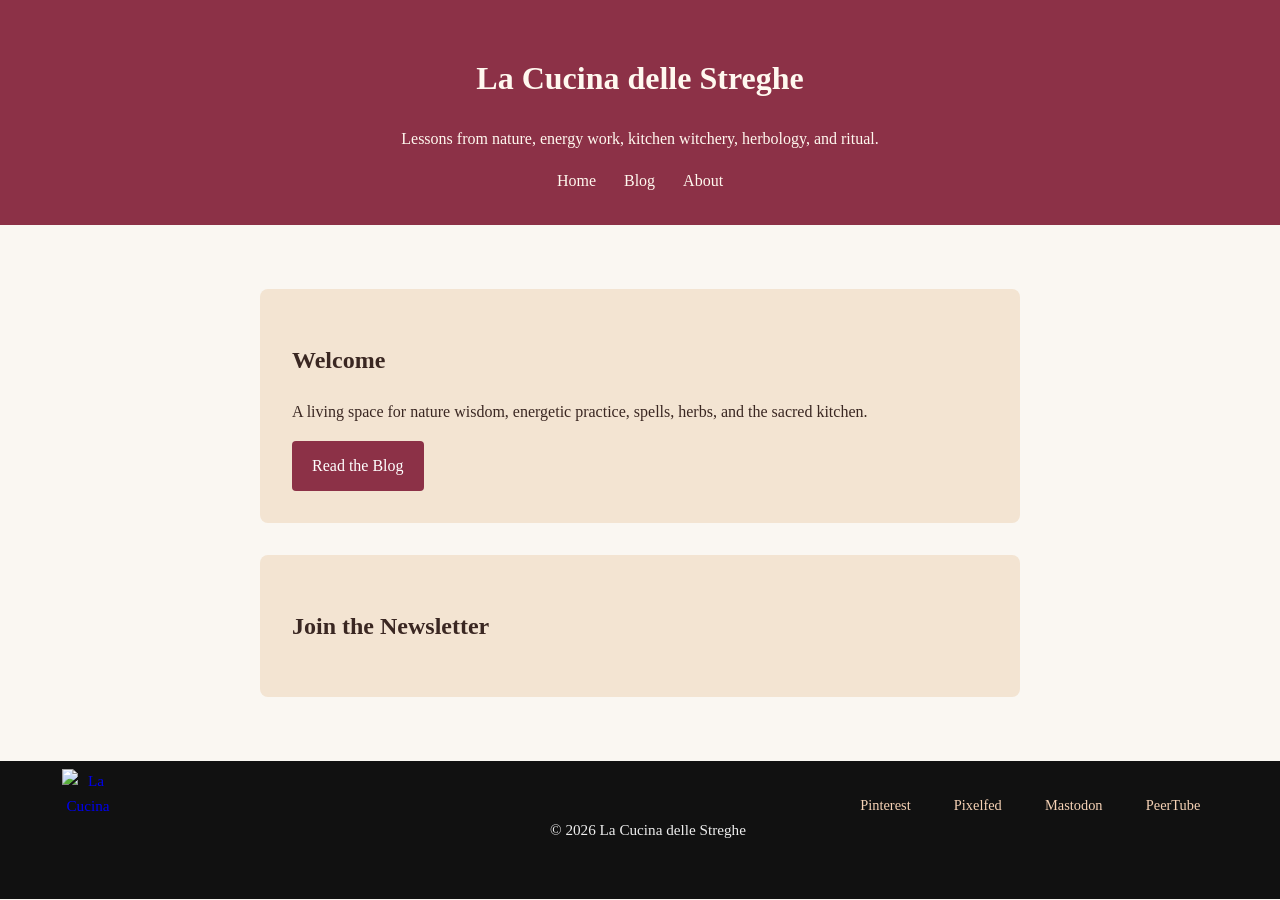
==== commit 9dcef22d: "Rename logo and update footer path to assets/logo-white.png" ====
--- a/index.html
+++ b/index.html
@@ -34,8 +34,8 @@
   <footer class="site-footer" role="contentinfo" aria-label="Footer">
     <div class="site-footer__inner">
       <a href="/" class="site-footer__logo-link">
-        <!-- Keeping your existing filename; if you later rename it, update the src -->
-        <img src="Logo%20White.png"
+        <!-- Renamed logo to assets/logo-white.png -->
+        <img src="assets/logo-white.png"
              alt="La Cucina delle Streghe logo"
              class="footer-logo"
              width="52" height="52"
--- a/style.css
+++ b/style.css
@@ -54,3 +54,103 @@
 .formkit-input {
   border-color: #b89b7c !important;
 }
+
+
+/* Footer styles added for accessible responsive footer */
+.site-footer {
+  position: relative;
+  min-height: 90px;
+  display: flex;
+  align-items: center;
+  justify-content: center;
+  padding: 1.5rem 1rem;
+  background: #111;
+  color: #eee;
+  font-size: 0.95rem;
+}
+
+.site-footer__inner {
+  width: 100%;
+  max-width: 1100px;
+  display: flex;
+  align-items: center;
+  justify-content: center;
+  gap: 1rem;
+  padding: 0 3rem;
+  position: relative; /* contain absolute-positioned children */
+}
+
+/* left logo (keeps original visual placement on wide screens) */
+.footer-logo {
+  position: absolute;
+  left: 1.25rem;
+  bottom: 1rem;
+  width: 52px;
+  height: auto;
+  display: block;
+}
+
+.site-footer__logo-link {
+  display: inline-block;
+  text-decoration: none;
+  outline: none;
+}
+
+.site-footer__text {
+  margin: 0;
+  color: inherit;
+  text-align: center;
+  line-height: 1;
+}
+
+/* social links placed to the right on wide screens */
+.site-footer__social {
+  position: absolute;
+  right: 1.25rem;
+  bottom: 1rem;
+  display: flex;
+  gap: 0.5rem;
+  align-items: center;
+}
+
+.social-link {
+  color: #f7d3b6;
+  text-decoration: none;
+  font-size: 0.9rem;
+  padding: 0.25rem 0.35rem;
+  border-radius: 4px;
+}
+
+.social-link:hover,
+.social-link:focus {
+  text-decoration: underline;
+  background: rgba(247,211,182,0.06);
+}
+
+.site-footer__logo-link:focus,
+.site-footer a:focus {
+  outline: 3px solid #f7d3b6;
+  outline-offset: 4px;
+}
+
+/* Responsive adjustments: move logo and socials into normal flow on narrow screens */
+@media (max-width: 520px) {
+  .footer-logo {
+    position: static;
+    margin-right: 0.75rem;
+    width: 44px;
+  }
+
+  .site-footer__social {
+    position: static;
+    margin-left: 0.5rem;
+    margin-top: 0.5rem;
+  }
+
+  .site-footer__inner {
+    flex-direction: column;
+    align-items: center;
+    padding: 0 1rem;
+    gap: 0.5rem;
+  }
+}
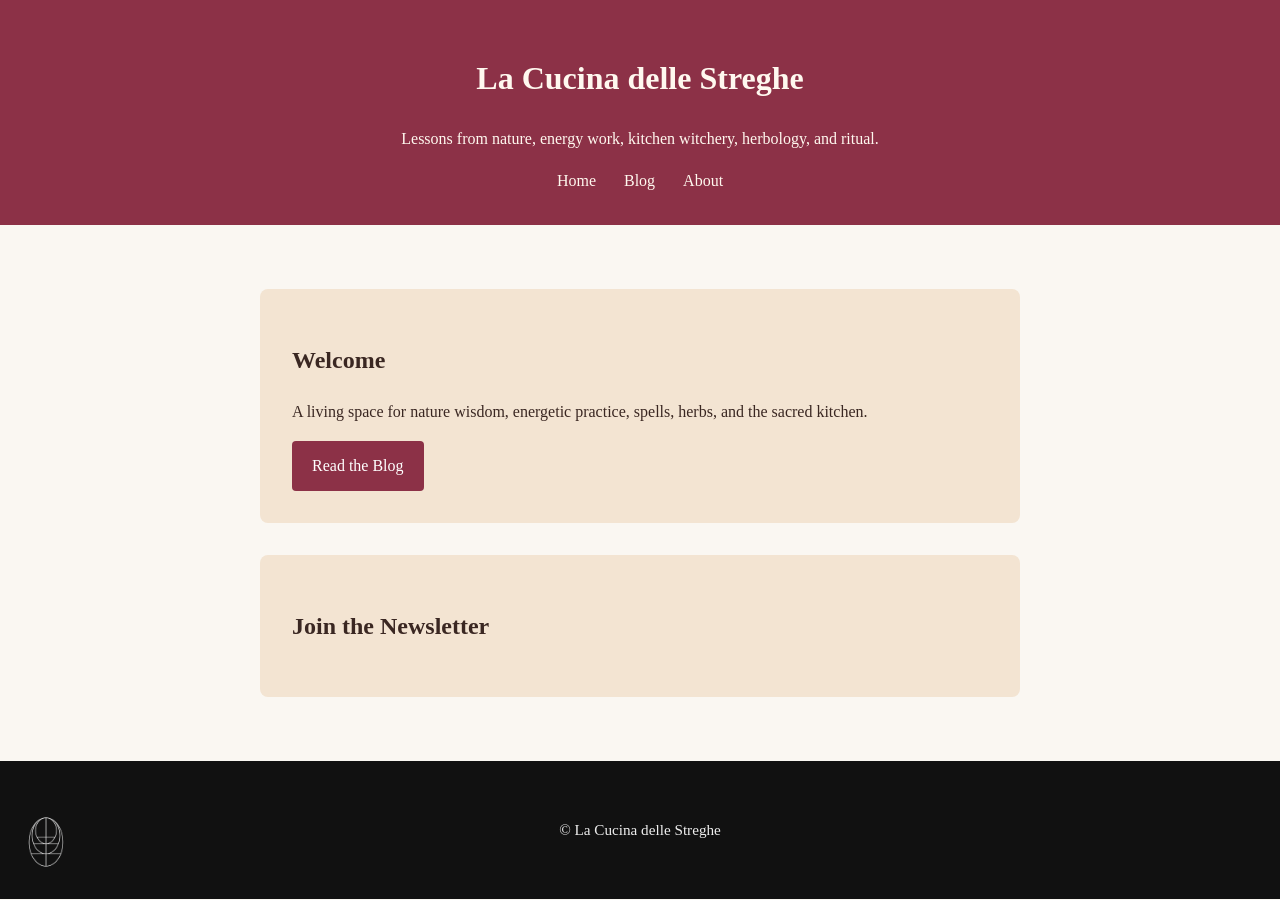
==== commit aebe51e5: "Repair Footer" ====
--- a/index.html
+++ b/index.html
@@ -30,41 +30,13 @@
       <form action="https://app.kit.com/forms/9707019/subscriptions" class="seva-form formkit-form" method="post" data-sv-form="9707019" data-uid="40eaea085b" data-format="inline" data-version="5"[...]>
     </section>
   </main>
-
-  <footer class="site-footer" role="contentinfo" aria-label="Footer">
-    <div class="site-footer__inner">
-      <a href="/" class="site-footer__logo-link">
-        <!-- Renamed logo to assets/logo-white.png -->
-        <img src="assets/logo-white.png"
-             alt="La Cucina delle Streghe logo"
-             class="footer-logo"
-             width="52" height="52"
-             loading="lazy">
-      </a>
-
-      <p class="site-footer__text">
-        © <time id="footer-year" datetime="">La Cucina delle Streghe</time>
-      </p>
-
-      <nav class="site-footer__social" aria-label="Social links">
-        <!-- Replace the href values with your real profiles -->
-        <a href="https://pinterest.com/your-profile" class="social-link" aria-label="Pinterest" rel="noopener">Pinterest</a>
-        <a href="https://pixelfed.social/@yourhandle" class="social-link" aria-label="Pixelfed" rel="me noopener">Pixelfed</a>
-        <a href="https://mastodon.social/@yourhandle" class="social-link" aria-label="Mastodon" rel="me noopener">Mastodon</a>
-        <a href="https://peertube.social/accounts/yourhandle" class="social-link" aria-label="PeerTube" rel="noopener">PeerTube</a>
-      </nav>
-    </div>
-  </footer>
-
-  <script>
-    // Auto-update copyright year
-    (function() {
-      var el = document.getElementById('footer-year');
-      if (!el) return;
-      var y = new Date().getFullYear();
-      el.textContent = y + ' La Cucina delle Streghe';
-      el.setAttribute('datetime', y);
-    })();
-  </script>
+  <footer class="site-footer">
+    <img
+      src="Logo%20White.png"
+      alt="La Cucina delle Streghe logo"
+      class="footer-logo"
+    >
+    <span>© La Cucina delle Streghe</span>
+ </footer>
 </body>
 </html>
